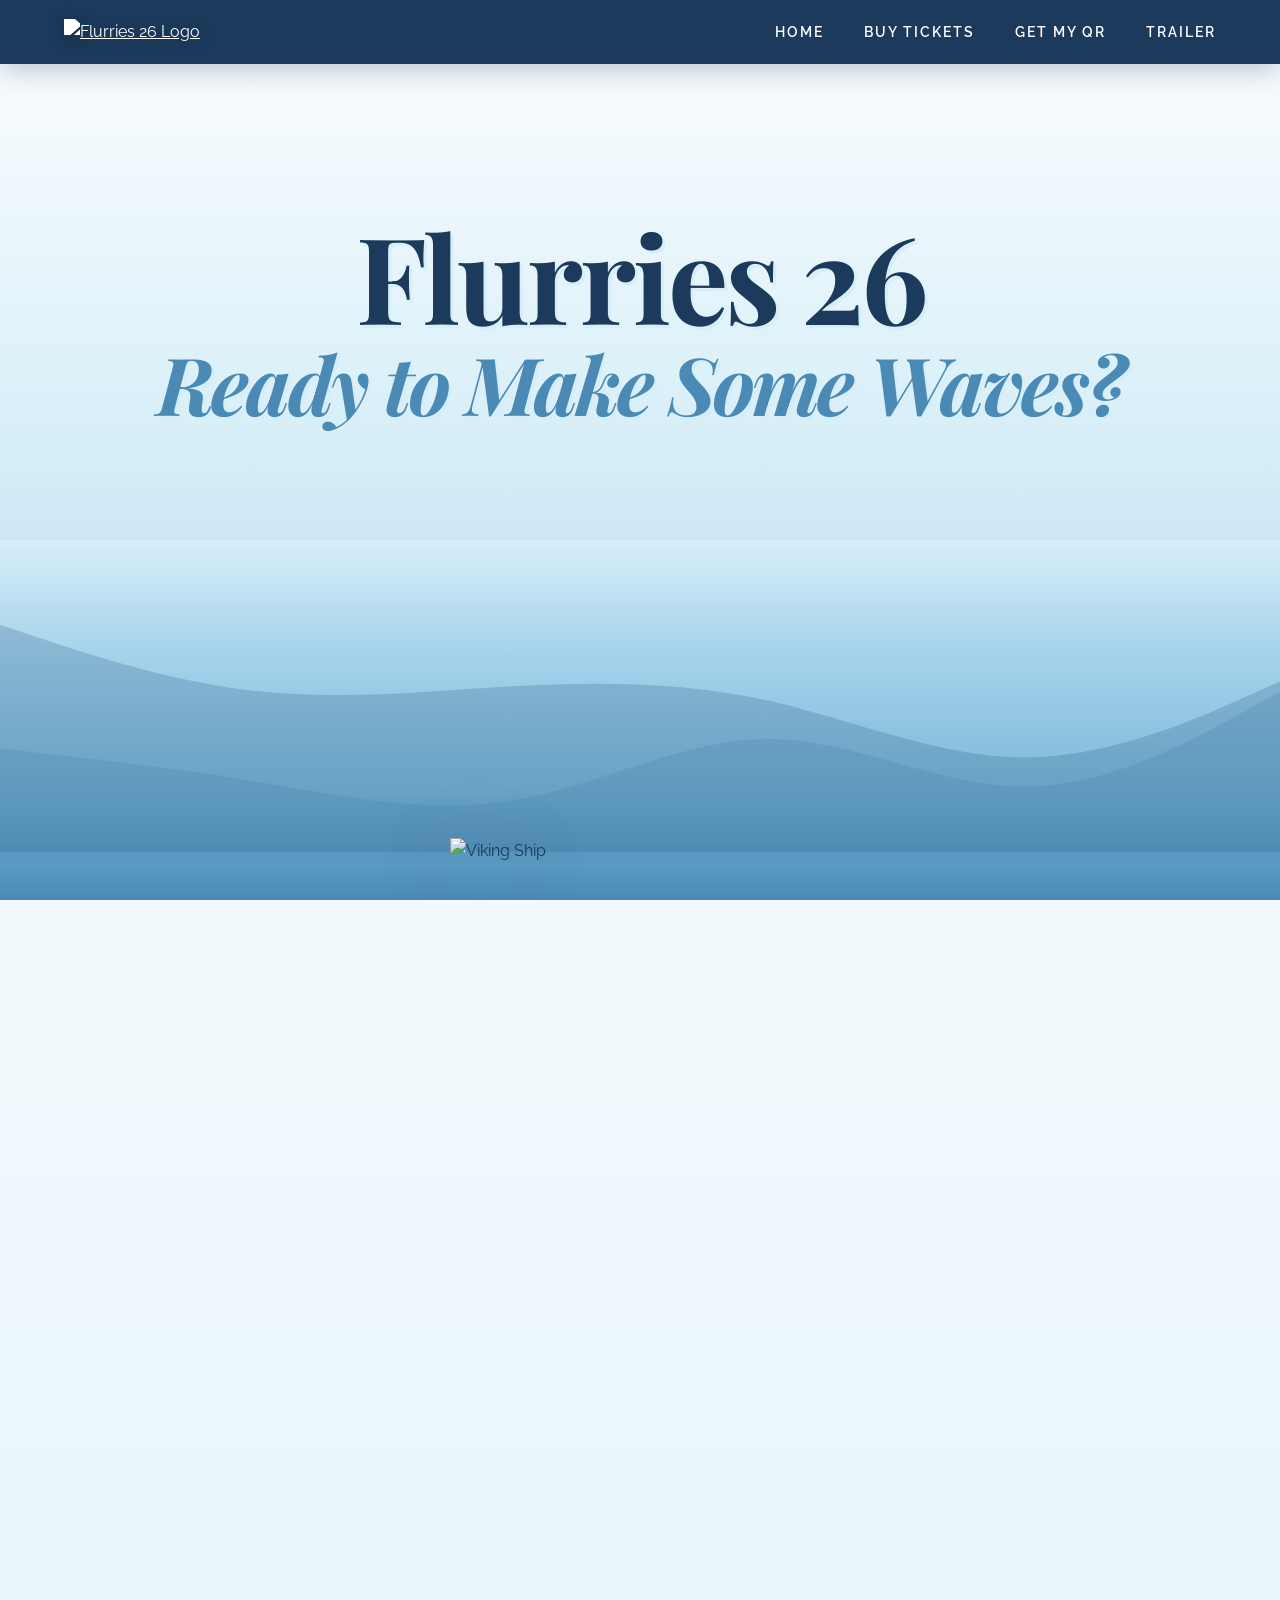
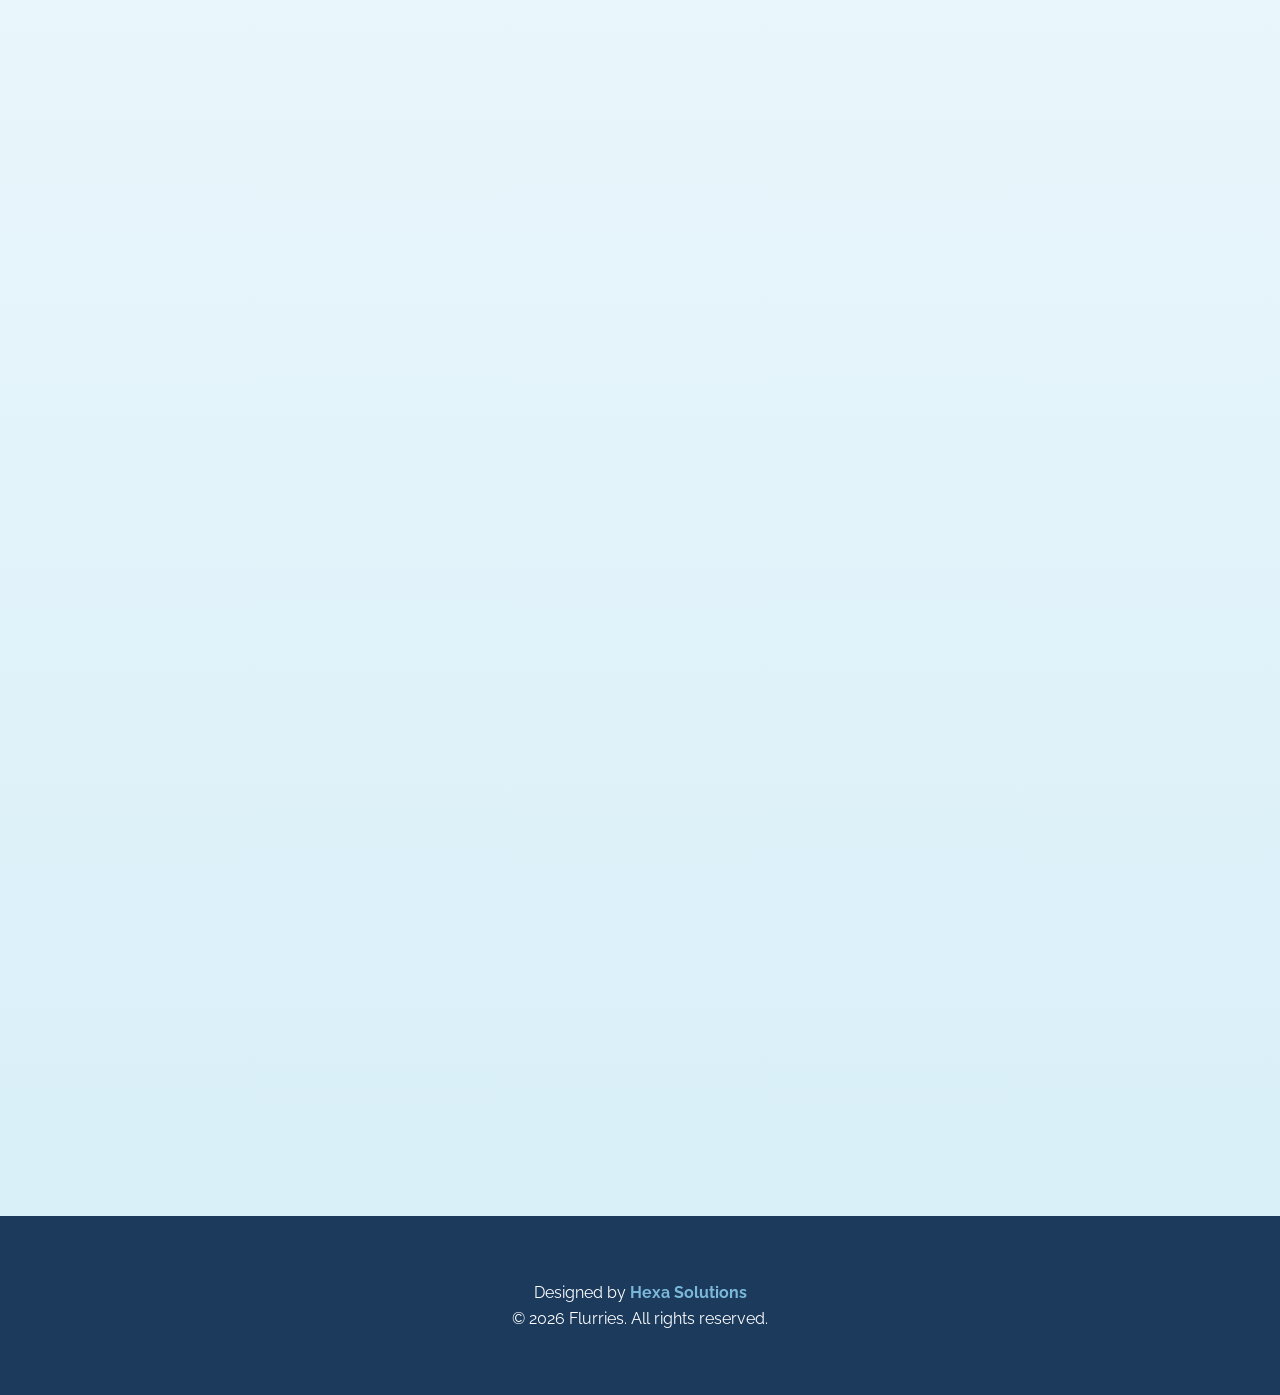
==== index.html @ 6d72c925 "Update index.html" ====
<!DOCTYPE html>
<html lang="en">
<head>
    <meta charset="UTF-8">
    <meta name="viewport" content="width=device-width, initial-scale=1.0">
    <title>Flurries 26 | Ready to Make Some Waves?</title>
    <link rel="stylesheet" href="style.css">
    <link rel="stylesheet" href="https://cdnjs.cloudflare.com/ajax/libs/font-awesome/6.4.0/css/all.min.css">
</head>
<body>
   
    <nav class="navbar">
        <a href="index.html">
            <img src="https://i.postimg.cc/K8XWjKht/AIRetouch-20260924-162352481.png" alt="Flurries 26 Logo" class="logo">
        </a>
        <ul class="nav-links">
            <li><a href="index.html">Home</a></li>
            <li><a href="buypass.html">Buy Tickets</a></li>
            <li><a href="getpass.html">Get My QR</a></li>
            <li><a href="trailer.html">Trailer</a></li>
        </ul>
        <div class="hamburger">
            <span></span>
            <span></span>
            <span></span>
        </div>
    </nav>

    <!-- Hero Section with Edge-to-Edge Sea -->
    <header class="hero">
        <div class="hero-content">
            <br>
            <h1>Flurries 26<br><span>Ready to Make Some Waves?</span></h1>
        </div>
        
        <!-- BOTTOM HALF: Edge-to-Edge Sea and Ship -->
        <div class="sea-container">
            <img src="https://i.postimg.cc/wT8Vv0qR/AIRetouch-20260925-124308137.png" alt="Viking Ship" class="viking-ship">
            
            <div class="ocean">
                <div class="wave"></div>
                <div class="wave"></div>
            </div>
        </div>
    </header>

    <!-- NEW: Call to Action Section (Below Sea Container) -->
    <section class="cta-section reveal">
        <div class="container">
            <div class="section-header">
                <span class="section-tag">Join The Voyage</span>
                <h2 class="section-title">Secure Your Spot</h2>
                <p class="section-subtitle">Claim your pass and experience the legend.</p>
                <div class="hero-buttons" style="justify-content: center; margin-top: 2.5rem;">
                    <a href="buypass.html" class="btn btn-primary"><i class="fas fa-ticket-alt"></i> Buy Tickets</a>
                    <a href="trailer.html" class="btn btn-secondary"><i class="fas fa-play"></i> Watch Trailer</a>
                </div>
            </div>
        </div>
    </section>

    <!-- The Experience Section -->
    <section class="experience reveal">
        <div class="container">
            <div class="section-header">
                <span class="section-tag">The Experience</span>
                <h2 class="section-title">Set Sail With Us</h2>
                <p class="section-subtitle">Embark on an unforgettable winter journey</p>
            </div>
            <div class="features-grid">
                <div class="feature-card">
                    <div class="feature-icon"><i class="fas fa-calendar-alt"></i></div>
                    <h3>The Date</h3>
                    <p>November 2026.</p>
                </div>
                <div class="feature-card">
                    <div class="feature-icon"><i class="fas fa-map-marker-alt"></i></div>
                    <h3>The Venue</h3>
                    <p>Hotel of Swissdale</p>
                </div>
                <div class="feature-card">
                    <div class="feature-icon"><i class="fas fa-crown"></i></div>
                    <h3>Exclusivity</h3>
                    <p>Premium hospitality and legendary memories await.</p>
                </div>
            </div>
        </div>
    </section>

    <!-- Official Partner Hotel Section -->
    <section class="accommodation-section reveal">
        <div class="container">
            <div class="section-header">
                <span class="section-tag">Stay With Us</span>
                <h2 class="section-title">Official Partner Hotel</h2>
                <p class="section-subtitle">Experience premium comfort and hospitality at our exclusive partner hotel.</p>
            </div>
            <div class="hotel-card">
                <a href="https://www.hotelswissdale.lk" target="_blank" rel="noopener noreferrer" class="hotel-link">
                    <img src="https://i.postimg.cc/vHVRVqwZ/img-09-r2wf9kq36f0q5zn4ixkmkuagbihqerjvo2g6tpei2o.jpg" alt="Hotel Swiss Dale" class="hotel-image">
                    <div class="hotel-overlay">
                        <h3>Hotel Swiss Dale</h3>
                        <p>Visit Website <i class="fas fa-external-link-alt"></i></p>
                    </div>
                </a>
            </div>
        </div>
    </section>

    <!-- Footer -->
    <footer>
        <p>Designed by <a href="https://hexasolutions.online" target="_blank">Hexa Solutions</a></p>
        <p>&copy; 2026 Flurries. All rights reserved.</p>
    </footer>

    <script src="script.js" type="module"></script>
</body>
</html>
---- style.css ----
@import url('https://fonts.googleapis.com/css2?family=Playfair+Display:ital,wght@0,400;0,600;0,700;0,900;1,400&family=Raleway:wght@300;400;500;600;700&display=swap');
* { margin: 0; padding: 0; box-sizing: border-box; }

:root {
    --navy-deep: #1B3A5C;
    --navy-strong: #2E5F8A;
    --ocean: #4A8AB5;
    --sky: #7BB8D9;
    --ice: #A8D4EC;
    --frost: #D6EEF8;
    --white: #FFFFFF;
    --cream: #FAFBFC;
}

html { scroll-behavior: smooth; }

body {
    font-family: 'Raleway', sans-serif;
    background: linear-gradient(180deg, var(--white) 0%, var(--frost) 100%);
    color: var(--navy-deep);
    overflow-x: hidden;
    line-height: 1.6;
}

/* Premium Navigation - Navy Background */
.navbar {
    background: var(--navy-deep);
    padding: 1.2rem 5%;
    position: fixed;
    width: 100%;
    top: 0;
    z-index: 1000;
    box-shadow: 0 5px 30px rgba(27, 58, 92, 0.3);
    display: flex;
    justify-content: space-between;
    align-items: center;
    transition: all 0.4s ease;
}

.navbar.scrolled { padding: 0.8rem 5%; box-shadow: 0 5px 40px rgba(27, 58, 92, 0.4); }

.logo {
    height: 55px; width: auto;
    filter: brightness(0) invert(1) drop-shadow(0 2px 8px rgba(0,0,0,0.3));
    transition: transform 0.3s ease;
}
.logo:hover { transform: scale(1.05) rotate(2deg); }

.nav-links { display: flex; gap: 2.5rem; list-style: none; align-items: center; }

.nav-links a {
    text-decoration: none; color: var(--white); font-weight: 600; font-size: 0.85rem;
    letter-spacing: 2px; text-transform: uppercase; position: relative; padding: 0.5rem 0;
    transition: all 0.3s ease;
}
.nav-links a::before {
    content: ''; position: absolute; bottom: 0; left: 0; width: 0; height: 2px;
    background: var(--sky); transition: width 0.4s cubic-bezier(0.16, 1, 0.3, 1);
}
.nav-links a:hover::before { width: 100%; }
.nav-links a:hover { color: var(--sky); transform: translateY(-2px); }

.hamburger { display: none; flex-direction: column; cursor: pointer; gap: 5px; z-index: 1001; }
.hamburger span {
    width: 30px; height: 2px; background: var(--white);
    transition: 0.4s cubic-bezier(0.16, 1, 0.3, 1); transform-origin: center;
}
.hamburger.active span:nth-child(1) { transform: translateY(7px) rotate(45deg); }
.hamburger.active span:nth-child(2) { opacity: 0; transform: scaleX(0); }
.hamburger.active span:nth-child(3) { transform: translateY(-7px) rotate(-45deg); }

/* =========================================
   HERO SECTION - EDGE-TO-EDGE, NO BOX
   ========================================= */
.hero {
    min-height: 100vh;
    display: flex;
    flex-direction: column;
    /* Background flows seamlessly from sky to ocean */
    background: linear-gradient(180deg, var(--white) 0%, var(--frost) 50%, var(--ice) 100%);
    overflow: hidden;
    /* NO padding here, allowing the sea to touch the absolute edges */
}

/* TOP HALF: Text and Buttons (Only this part has side padding) */
.hero-content {
    flex: 1; /* This magic property pushes the sea container to the very bottom */
    display: flex;
    flex-direction: column;
    justify-content: center;
    align-items: center;
    text-align: center;
    padding: 120px 5% 2rem; /* Padding ONLY on the text area */
    z-index: 10;
}

.hero-badge {
    display: inline-block; background: var(--navy-deep); color: var(--white);
    padding: 0.7rem 2.5rem; border-radius: 50px; font-size: 0.9rem; letter-spacing: 4px;
    text-transform: uppercase; font-weight: 700; margin-bottom: 2.5rem;
    animation: fadeInDown 1s ease both, pulse 2s ease-in-out infinite;
    box-shadow: 0 10px 30px rgba(27, 58, 92, 0.3); border: 2px solid var(--sky);
}
@keyframes pulse {
    0%, 100% { box-shadow: 0 10px 30px rgba(27, 58, 92, 0.3); }
    50% { box-shadow: 0 10px 50px rgba(123, 184, 217, 0.6); }
}

.hero h1 {
    font-family: 'Playfair Display', serif; font-size: 7.5rem; font-weight: 700;
    color: var(--navy-deep); letter-spacing: -3px; margin-bottom: 1rem; line-height: 1;
    animation: fadeInUp 1.2s cubic-bezier(0.16, 1, 0.3, 1) 0.2s both;
    text-shadow: 3px 3px 0px var(--frost);
}
.hero h1 span { font-style: italic; color: var(--ocean); display: block; font-size: 5rem; margin-top: 0.5rem; }

.hero-subtitle {
    font-size: 1.6rem; color: var(--navy-strong); font-weight: 300; letter-spacing: 6px;
    text-transform: uppercase; margin-bottom: 1rem;
    animation: fadeInUp 1.2s cubic-bezier(0.16, 1, 0.3, 1) 0.4s both;
}
.hero-tagline {
    font-size: 1.3rem; color: var(--ocean); font-weight: 500; font-style: italic;
    margin-bottom: 3rem; animation: fadeInUp 1.2s cubic-bezier(0.16, 1, 0.3, 1) 0.6s both;
}

.hero-buttons {
    display: flex; gap: 1.5rem; justify-content: center; flex-wrap: wrap;
    animation: fadeInUp 1.2s cubic-bezier(0.16, 1, 0.3, 1) 0.8s both;
}

/* Premium Buttons */
.btn {
    display: inline-flex; align-items: center; gap: 0.75rem; padding: 1.3rem 3.5rem;
    text-decoration: none; border-radius: 50px; font-weight: 700; font-size: 0.9rem;
    letter-spacing: 2px; text-transform: uppercase; transition: all 0.4s cubic-bezier(0.16, 1, 0.3, 1);
    cursor: pointer; border: none; position: relative; overflow: hidden;
}
.btn-primary {
    background: var(--navy-deep); color: var(--white); box-shadow: 0 10px 30px rgba(27, 58, 92, 0.4);
}
.btn-primary::before {
    content: ''; position: absolute; top: 0; left: -100%; width: 100%; height: 100%;
    background: linear-gradient(90deg, transparent, rgba(255,255,255,0.3), transparent); transition: left 0.6s;
}
.btn-primary:hover::before { left: 100%; }
.btn-primary:hover { transform: translateY(-5px) scale(1.05); box-shadow: 0 15px 40px rgba(27, 58, 92, 0.5); background: var(--navy-strong); }

.btn-secondary {
    background: transparent; color: var(--navy-deep); border: 3px solid var(--navy-deep);
    box-shadow: 0 5px 20px rgba(27, 58, 92, 0.2);
}
.btn-secondary:hover {
    background: var(--navy-deep); color: var(--white); transform: translateY(-5px) scale(1.05);
    box-shadow: 0 15px 40px rgba(27, 58, 92, 0.3);
}

/* BOTTOM HALF: Edge-to-Edge Sea and Ship */
.sea-container {
    width: 100%; /* Truly edge-to-edge */
    height: 40vh; /* Takes up the bottom portion of the screen */
    position: relative; /* Keeps it strictly BELOW the buttons in the layout flow */
    flex-shrink: 0; /* Prevents it from ever squishing */
    overflow: hidden;
    z-index: 5;
}

.ocean {
    position: absolute; bottom: 0; width: 100%; height: 100%;
    /* Seamless gradient continuation from the hero background */
    background: linear-gradient(to bottom, var(--frost) 0%, var(--ice) 30%, var(--sky) 70%, var(--ocean) 100%);
}

.wave {
    position: absolute; bottom: 0; left: 0; width: 200%; height: 100%;
    background: url("data:image/svg+xml,%3Csvg xmlns='http://www.w3.org/2000/svg' viewBox='0 0 1440 320'%3E%3Cpath fill='%234A8AB5' fill-opacity='0.4' d='M0,192L48,197.3C96,203,192,213,288,229.3C384,245,480,267,576,250.7C672,235,768,181,864,181.3C960,181,1056,235,1152,234.7C1248,235,1344,181,1392,154.7L1440,128L1440,320L1392,320C1344,320,1248,320,1152,320C1056,320,960,320,864,320C768,320,672,320,576,320C480,320,384,320,288,320C192,320,96,320,48,320L0,320Z'%3E%3C/path%3E%3C/svg%3E");
    background-size: 50% 100%; animation: waveScroll 15s linear infinite; opacity: 0.6;
}
.wave:nth-child(2) {
    bottom: 10px; opacity: 0.5; animation: waveScroll 20s linear infinite reverse;
    background: url("data:image/svg+xml,%3Csvg xmlns='http://www.w3.org/2000/svg' viewBox='0 0 1440 320'%3E%3Cpath fill='%232E5F8A' fill-opacity='0.5' d='M0,64L48,80C96,96,192,128,288,138.7C384,149,480,139,576,133.3C672,128,768,128,864,149.3C960,171,1056,213,1152,213.3C1248,213,1344,171,1392,149.3L1440,128L1440,320L1392,320C1344,320,1248,320,1152,320C1056,320,960,320,864,320C768,320,672,320,576,320C480,320,384,320,288,320C192,320,96,320,48,320L0,320Z'%3E%3C/path%3E%3C/svg%3E");
    background-size: 50% 100%;
}
@keyframes waveScroll { 0% { transform: translateX(0); } 100% { transform: translateX(-50%); } }

.viking-ship {
    position: absolute;
    bottom: 10%; 
    left: 50%;
    transform: translateX(-50%);
    width: 380px;
    height: auto;
    z-index: 10;
    filter: drop-shadow(0 20px 50px rgba(27, 58, 92, 0.4));
    animation: shipFloat 5s ease-in-out infinite, shipSway 6s ease-in-out infinite;
}
@keyframes shipFloat { 0%, 100% { transform: translateX(-50%) translateY(0); } 50% { transform: translateX(-50%) translateY(-25px); } }
@keyframes shipSway { 0%, 100% { transform: translateX(-50%) rotate(-3deg); } 50% { transform: translateX(-50%) rotate(3deg); } }

/* Snowflake Particles */
.snowflake {
    position: fixed; top: -10px; color: var(--ice); pointer-events: none; z-index: 1;
    animation: snowFall linear infinite; opacity: 0.6;
}
@keyframes snowFall {
    0% { transform: translateY(-10px) translateX(0) rotate(0deg); opacity: 0; }
    10% { opacity: 0.8; } 90% { opacity: 0.8; }
    100% { transform: translateY(100vh) translateX(-50px) rotate(360deg); opacity: 0; }
}

/* Sections */
section { padding: 100px 5%; position: relative; }
.container { max-width: 1200px; margin: 0 auto; }

.section-header { text-align: center; margin-bottom: 5rem; }
.section-tag {
    display: inline-block; color: var(--ocean); font-size: 0.95rem; letter-spacing: 4px;
    text-transform: uppercase; font-weight: 700; margin-bottom: 1rem; padding: 0.5rem 1.5rem;
    border: 2px solid var(--ice); border-radius: 50px;
}
.section-title {
    font-family: 'Playfair Display', serif; font-size: 4.5rem; font-weight: 700;
    color: var(--navy-deep); margin-bottom: 1.5rem; line-height: 1.2;
}
.section-subtitle { font-size: 1.2rem; color: var(--navy-strong); max-width: 600px; margin: 0 auto; font-weight: 400; }

/* Feature Cards */
.features-grid { display: grid; grid-template-columns: repeat(auto-fit, minmax(300px, 1fr)); gap: 3rem; }
.feature-card {
    background: var(--white); padding: 3rem 2.5rem; border-radius: 20px; text-align: center;
    border: 2px solid var(--frost); box-shadow: 0 10px 40px rgba(27, 58, 92, 0.1);
    transition: all 0.4s cubic-bezier(0.16, 1, 0.3, 1); position: relative; overflow: hidden;
}
.feature-card::before {
    content: ''; position: absolute; top: 0; left: 0; width: 100%; height: 5px;
    background: linear-gradient(90deg, var(--navy-deep), var(--ocean), var(--sky));
    transform: scaleX(0); transition: transform 0.4s ease;
}
.feature-card:hover::before { transform: scaleX(1); }
.feature-card:hover { transform: translateY(-15px); box-shadow: 0 20px 60px rgba(27, 58, 92, 0.2); border-color: var(--sky); }

.feature-icon {
    width: 90px; height: 90px; background: linear-gradient(135deg, var(--navy-deep), var(--ocean));
    border-radius: 50%; display: flex; align-items: center; justify-content: center;
    margin: 0 auto 2rem; font-size: 2.2rem; color: var(--white); transition: all 0.4s ease;
    box-shadow: 0 10px 30px rgba(74, 138, 181, 0.3);
}
.feature-card:hover .feature-icon { transform: rotateY(360deg) scale(1.1); }
.feature-card h3 { font-family: 'Playfair Display', serif; font-size: 1.8rem; color: var(--navy-deep); margin-bottom: 1rem; font-weight: 700; }
.feature-card p { color: var(--navy-strong); line-height: 1.8; font-size: 0.95rem; }

/* Pricing Card */
.pricing-card {
    max-width: 550px; margin: 0 auto; background: var(--white); border-radius: 30px;
    padding: 4rem 3rem; text-align: center; border: 3px solid var(--frost);
    box-shadow: 0 20px 60px rgba(27, 58, 92, 0.15); position: relative; overflow: hidden;
}
.pricing-badge {
    display: inline-block; background: var(--navy-deep); color: var(--white);
    padding: 0.6rem 2.5rem; border-radius: 50px; font-size: 0.9rem; letter-spacing: 3px;
    text-transform: uppercase; font-weight: 700; margin-bottom: 2rem; position: relative; z-index: 1;
}
.pricing-amount {
    font-family: 'Playfair Display', serif; font-size: 5.5rem; font-weight: 700;
    color: var(--navy-deep); margin: 1.5rem 0; position: relative; z-index: 1;
    text-shadow: 3px 3px 0px var(--frost);
}
.pricing-amount span { font-size: 2rem; vertical-align: super; font-weight: 400; }
.pricing-features { list-style: none; margin: 3rem 0; position: relative; z-index: 1; }
.pricing-features li {
    padding: 1.2rem 0; border-bottom: 1px solid var(--frost); color: var(--navy-strong);
    display: flex; align-items: center; justify-content: center; gap: 0.75rem; font-weight: 500;
}
.pricing-features li:last-child { border-bottom: none; }

/* Form Elements */
.form-group { margin-bottom: 2rem; }
.form-group label {
    display: block; margin-bottom: 0.75rem; color: var(--navy-deep); font-weight: 700;
    font-size: 0.85rem; letter-spacing: 1.5px; text-transform: uppercase;
}
.form-group input, .form-group select {
    width: 100%; padding: 1.3rem 1.5rem; border: 2px solid var(--frost); border-radius: 12px;
    font-size: 1rem; font-family: 'Raleway', sans-serif; transition: all 0.3s ease;
    background: var(--white); color: var(--navy-deep);
}
.form-group input:focus, .form-group select:focus {
    outline: none; border-color: var(--ocean); box-shadow: 0 0 0 5px rgba(74, 138, 181, 0.15); transform: translateY(-2px);
}

/* VIP Pass Template */
.pass-container {
    max-width: 750px; margin: 3rem auto; background: var(--white); border-radius: 24px;
    overflow: hidden; box-shadow: 0 30px 80px rgba(27, 58, 92, 0.2); border: 3px solid var(--frost);
    position: relative;
}
.pass-container::before {
    content: ''; position: absolute; top: 0; left: 0; right: 0; height: 8px;
    background: linear-gradient(90deg, var(--navy-deep), var(--ocean), var(--sky), var(--ocean), var(--navy-deep));
    background-size: 200% 100%; animation: shimmer 3s linear infinite;
}
@keyframes shimmer { 0% { background-position: -200% 0; } 100% { background-position: 200% 0; } }

.pass-header {
    background: linear-gradient(135deg, var(--navy-deep), var(--navy-strong));
    padding: 3.5rem 2rem; text-align: center; color: var(--white); position: relative; overflow: hidden;
}
.pass-header img { height: 75px; margin-bottom: 1.5rem; filter: brightness(0) invert(1); position: relative; z-index: 1; }
.pass-header h2 {
    font-family: 'Playfair Display', serif; font-size: 3.5rem; font-weight: 700;
    letter-spacing: 5px; margin-bottom: 0.5rem; position: relative; z-index: 1;
}
.pass-header p {
    font-size: 1rem; letter-spacing: 4px; text-transform: uppercase; opacity: 0.95;
    position: relative; z-index: 1; font-weight: 600;
}
.pass-body { display: grid; grid-template-columns: 1.5fr 1fr; gap: 3rem; padding: 3.5rem; align-items: center; }
.pass-details h3 { font-family: 'Playfair Display', serif; font-size: 1.6rem; color: var(--navy-deep); margin-bottom: 2.5rem; font-weight: 700; }
.pass-details p { margin: 1.8rem 0; color: var(--navy-strong); font-size: 1.1rem; display: flex; align-items: center; gap: 1rem; }
.pass-details p strong { color: var(--navy-deep); min-width: 110px; font-weight: 700; font-size: 0.85rem; letter-spacing: 1.5px; text-transform: uppercase; }

.qr-section {
    text-align: center; padding: 2.5rem; background: linear-gradient(135deg, var(--cream), var(--frost));
    border-radius: 16px; border: 3px dashed var(--ice);
}
.qr-frame { width: 170px; height: 170px; margin: 0 auto 1.5rem; background: var(--white); padding: 1rem; border-radius: 12px; box-shadow: 0 10px 30px rgba(27, 58, 92, 0.15); }
.qr-section p { font-size: 0.85rem; color: var(--ocean); letter-spacing: 2.5px; text-transform: uppercase; font-weight: 700; }

/* Admin Table */
.admin-table { width: 100%; border-collapse: separate; border-spacing: 0; margin-top: 2rem; background: var(--white); border-radius: 16px; overflow: hidden; box-shadow: 0 10px 40px rgba(27, 58, 92, 0.1); }
.admin-table th, .admin-table td { padding: 1.5rem; text-align: left; border-bottom: 1px solid var(--frost); }
.admin-table th { background: var(--navy-deep); color: var(--white); font-weight: 700; font-size: 0.85rem; letter-spacing: 1.5px; text-transform: uppercase; }
.admin-table tr:hover td { background: var(--cream); }
.status-badge { display: inline-block; padding: 0.5rem 1.2rem; background: rgba(74, 138, 181, 0.2); color: var(--ocean); border-radius: 20px; font-size: 0.8rem; font-weight: 700; letter-spacing: 1.5px; text-transform: uppercase; border: 2px solid var(--ice); }

/* Footer */
footer { background: var(--navy-deep); color: var(--white); text-align: center; padding: 4rem 2rem; position: relative; }
footer a { color: var(--sky); text-decoration: none; font-weight: 700; transition: all 0.3s ease; }
footer a:hover { color: var(--white); text-shadow: 0 0 15px rgba(123, 184, 217, 0.8); }

/* Animations */
@keyframes fadeInUp { from { opacity: 0; transform: translateY(40px); } to { opacity: 1; transform: translateY(0); } }
@keyframes fadeInDown { from { opacity: 0; transform: translateY(-40px); } to { opacity: 1; transform: translateY(0); } }
.reveal { opacity: 0; transform: translateY(50px); transition: all 1s cubic-bezier(0.16, 1, 0.3, 1); }
.reveal.active { opacity: 1; transform: translateY(0); }

/* Video Container */
.video-container {
    max-width: 900px; margin: 0 auto; border-radius: 20px; overflow: hidden;
    box-shadow: 0 30px 80px rgba(27, 58, 92, 0.25); border: 3px solid var(--frost);
    background: #000;
}
.video-container video { width: 100%; display: block; }

/* Mobile Responsive */
@media (max-width: 768px) {
    .hamburger { display: flex; }
    .nav-links {
        position: fixed; left: -100%; top: 0; flex-direction: column; background: var(--navy-deep);
        width: 100%; height: 100vh; text-align: center; transition: 0.5s cubic-bezier(0.16, 1, 0.3, 1);
        padding-top: 100px; gap: 2rem;
    }
    .nav-links.active { left: 0; }
    .hero h1 { font-size: 4.5rem; } .hero h1 span { font-size: 3rem; }
    .hero-subtitle { font-size: 1.1rem; letter-spacing: 3px; }
    .viking-ship { width: 280px; bottom: 10%; }
    .pass-body { grid-template-columns: 1fr; gap: 2rem; }
    .section-title { font-size: 3rem; } .pricing-amount { font-size: 4rem; }
}

.hidden { display: none !important; }
.alert { padding: 1.3rem 2rem; border-radius: 12px; margin-bottom: 2rem; font-weight: 600; animation: fadeInUp 0.4s ease; display: flex; align-items: center; gap: 1rem; border: 2px solid; }
.alert-success { background: rgba(74, 138, 181, 0.15); color: var(--ocean); border-color: var(--ice); }
.alert-error { background: rgba(220, 38, 38, 0.15); color: #dc2626; border-color: #fecaca; }

/* =========================================
   VIP PASS - EXACT MATCH TO IMAGE
   ========================================= */
.pass-container {
    max-width: 750px;
    margin: 2rem auto;
    background: var(--white);
    border-radius: 20px;
    overflow: hidden;
    box-shadow: 0 20px 60px rgba(27, 58, 92, 0.2);
    border: 2px solid var(--frost);
}

.pass-header {
    background: linear-gradient(135deg, #1e3a5f 0%, #2d5a87 100%);
    padding: 3rem 2rem;
    text-align: center;
    position: relative;
}

.pass-header img {
    height: 60px;
    margin-bottom: 1.5rem;
    filter: brightness(0) invert(1);
}

.pass-header h2 {
    font-family: 'Playfair Display', serif;
    font-size: 3.5rem;
    font-weight: 700;
    color: var(--white);
    letter-spacing: 6px;
    margin-bottom: 0.8rem;
}

.pass-header p {
    font-size: 0.95rem;
    color: var(--ice);
    letter-spacing: 4px;
    text-transform: uppercase;
    font-weight: 500;
}

.pass-body {
    display: grid;
    grid-template-columns: 1.2fr 1fr;
    gap: 2rem;
    padding: 3rem;
    align-items: start;
}

.pass-details h3 {
    font-family: 'Playfair Display', serif;
    font-size: 1.8rem;
    color: var(--navy-deep);
    margin-bottom: 2rem;
    font-weight: 700;
}

.pass-details .field {
    display: grid;
    grid-template-columns: 120px 1fr;
    gap: 1rem;
    margin-bottom: 1.5rem;
    align-items: center;
}

.pass-details .field strong {
    color: var(--navy-deep);
    font-weight: 700;
    font-size: 0.9rem;
    letter-spacing: 2px;
    text-transform: uppercase;
}

.pass-details .field span {
    color: var(--navy-strong);
    font-size: 1.1rem;
    font-weight: 500;
}

.pass-id-box {
    display: inline-block;
    background: var(--frost);
    border: 2px solid var(--ice);
    border-radius: 8px;
    padding: 0.6rem 1.2rem;
    font-family: 'Courier New', monospace;
    font-size: 1.2rem;
    font-weight: 700;
    color: var(--navy-deep);
    letter-spacing: 2px;
}

.qr-section {
    background: var(--frost);
    border: 3px dashed var(--ice);
    border-radius: 16px;
    padding: 2rem;
    text-align: center;
    display: flex;
    flex-direction: column;
    align-items: center;
    justify-content: center;
}

.qr-frame {
    background: var(--white);
    padding: 1rem;
    border-radius: 12px;
    box-shadow: 0 4px 15px rgba(27, 58, 92, 0.1);
    margin-bottom: 1rem;
}

.qr-section p {
    font-size: 0.85rem;
    color: var(--ocean);
    letter-spacing: 3px;
    text-transform: uppercase;
    font-weight: 700;
}

/* Mobile - Keep same layout, just scale down */
@media (max-width: 768px) {
    .pass-container {
        max-width: 100%;
        margin: 1.5rem;
        border-radius: 16px;
    }
    
    .pass-header {
        padding: 2rem 1.5rem;
    }
    
    .pass-header img {
        height: 45px;
        margin-bottom: 1rem;
    }
    
    .pass-header h2 {
        font-size: 2.2rem;
        letter-spacing: 4px;
    }
    
    .pass-header p {
        font-size: 0.7rem;
        letter-spacing: 2px;
    }
    
    .pass-body {
        grid-template-columns: 1fr;
        gap: 2rem;
        padding: 2rem 1.5rem;
    }
    
    .pass-details h3 {
        font-size: 1.4rem;
        margin-bottom: 1.5rem;
    }
    
    .pass-details .field {
        grid-template-columns: 100px 1fr;
        gap: 0.8rem;
        margin-bottom: 1.2rem;
    }
    
    .pass-details .field strong {
        font-size: 0.8rem;
    }
    
    .pass-details .field span {
        font-size: 1rem;
    }
    
    .pass-id-box {
        font-size: 1rem;
        padding: 0.5rem 1rem;
    }
    
    .qr-section {
        padding: 1.5rem;
        order: -1; /* QR on top for mobile */
    }
    
    .qr-frame {
        padding: 0.8rem;
    }
}

/* =========================================
   ACCOMMODATION / HOTEL SECTION
   ========================================= */
.accommodation-section {
    background: var(--cream);
    padding: 100px 5%;
}

.hotel-card {
    max-width: 900px;
    margin: 0 auto;
    border-radius: 24px;
    overflow: hidden;
    box-shadow: 0 20px 60px rgba(27, 58, 92, 0.15);
    border: 3px solid var(--frost);
    transition: all 0.4s cubic-bezier(0.16, 1, 0.3, 1);
}

.hotel-card:hover {
    transform: translateY(-10px);
    box-shadow: 0 30px 80px rgba(27, 58, 92, 0.25);
    border-color: var(--sky);
}

.hotel-link {
    display: block;
    position: relative;
    text-decoration: none;
    color: inherit;
}

.hotel-image {
    width: 100%;
    height: auto;
    display: block;
    transition: transform 0.6s ease;
}

.hotel-card:hover .hotel-image {
    transform: scale(1.03);
}

.hotel-overlay {
    position: absolute;
    bottom: 0;
    left: 0;
    right: 0;
    background: linear-gradient(to top, rgba(27, 58, 92, 0.95) 0%, rgba(27, 58, 92, 0.7) 60%, transparent 100%);
    padding: 4rem 2rem 2.5rem;
    color: var(--white);
    text-align: center;
    opacity: 0;
    transform: translateY(20px);
    transition: all 0.4s ease;
}

.hotel-card:hover .hotel-overlay {
    opacity: 1;
    transform: translateY(0);
}

.hotel-overlay h3 {
    font-family: 'Playfair Display', serif;
    font-size: 2.2rem;
    margin-bottom: 0.5rem;
    color: var(--white);
}

.hotel-overlay p {
    font-size: 1rem;
    letter-spacing: 2px;
    text-transform: uppercase;
    font-weight: 600;
    color: var(--sky);
    display: flex;
    align-items: center;
    justify-content: center;
    gap: 0.5rem;
}

/* Mobile adjustments for hotel section */
@media (max-width: 768px) {
    .hotel-overlay {
        opacity: 1; /* Always visible on mobile for better UX */
        transform: translateY(0);
        padding: 2rem 1.5rem 1.5rem;
    }
    .hotel-overlay h3 {
        font-size: 1.5rem;
    }
    .hotel-overlay p {
        font-size: 0.85rem;
    }
}
/* =========================================
   CTA SECTION (Below Sea)
   ========================================= */
.cta-section {
    background: linear-gradient(180deg, var(--frost) 0%, var(--white) 100%);
    padding-top: 80px;
    padding-bottom: 80px;
    text-align: center;
}
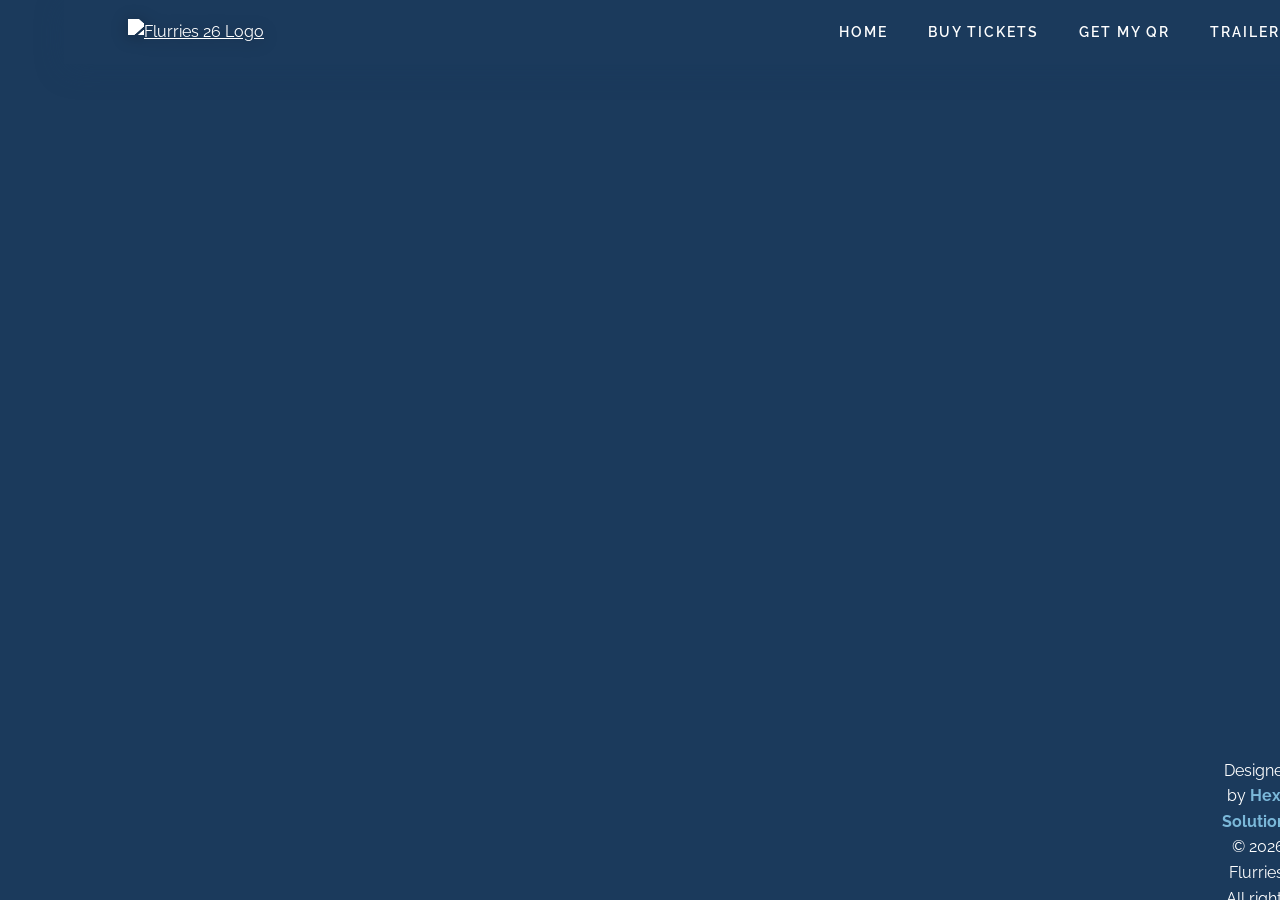
==== commit 7e27c5f0: "Update index.html" ====
--- a/index.html
+++ b/index.html
@@ -8,7 +8,21 @@
     <link rel="stylesheet" href="https://cdnjs.cloudflare.com/ajax/libs/font-awesome/6.4.0/css/all.min.css">
 </head>
 <body>
-   
+   <body class="loading">
+    <!-- 5-Second Viking Preloader -->
+    <div id="preloader">
+        <div class="preloader-content">
+            <img src="https://i.postimg.cc/wT8Vv0qR/AIRetouch-20260925-124308137.png" alt="Viking Ship Loading" class="preloader-ship">
+            <p class="preloader-text">Setting Sail...</p>
+            <div class="loading-bar">
+                <div class="loading-progress"></div>
+            </div>
+        </div>
+    </div>
+
+    <!-- Navigation -->
+    <nav class="navbar">
+    <!-- ... rest of your existing HTML ... -->
     <nav class="navbar">
         <a href="index.html">
             <img src="https://i.postimg.cc/K8XWjKht/AIRetouch-20260924-162352481.png" alt="Flurries 26 Logo" class="logo">
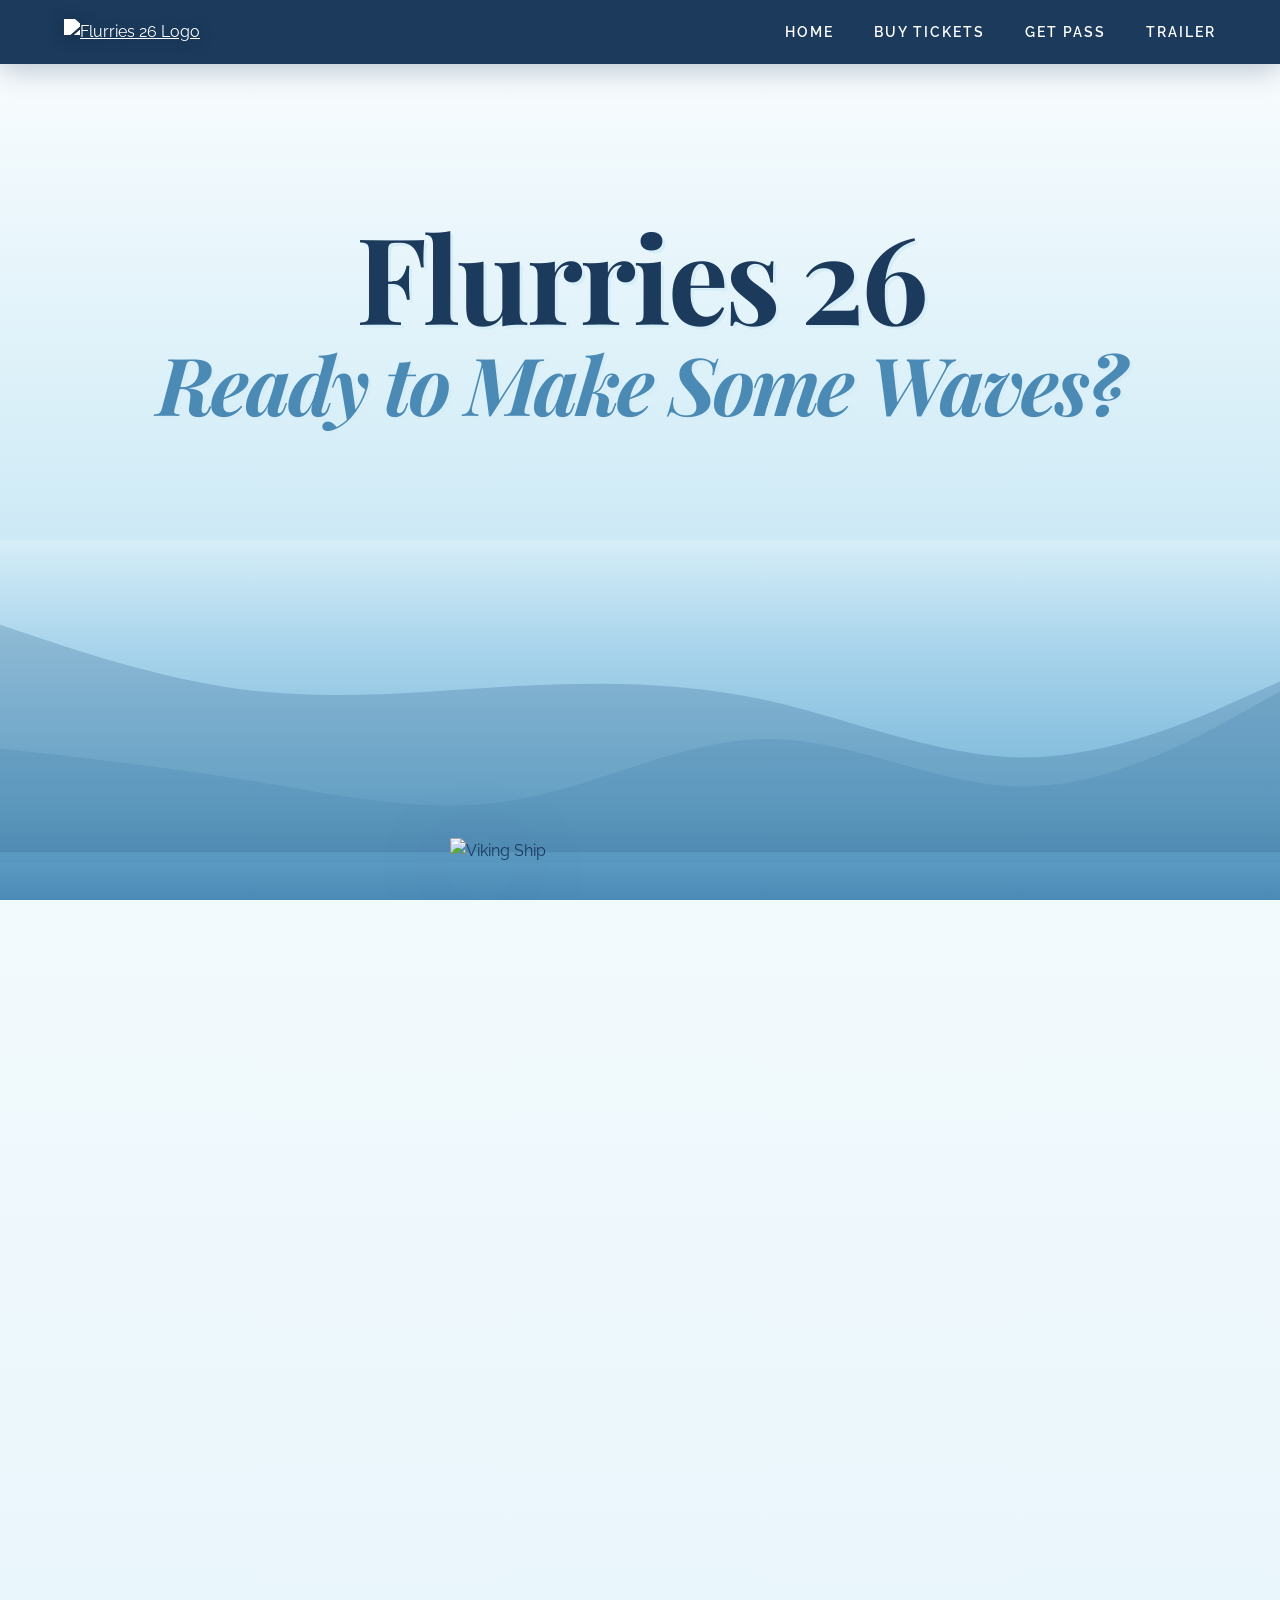
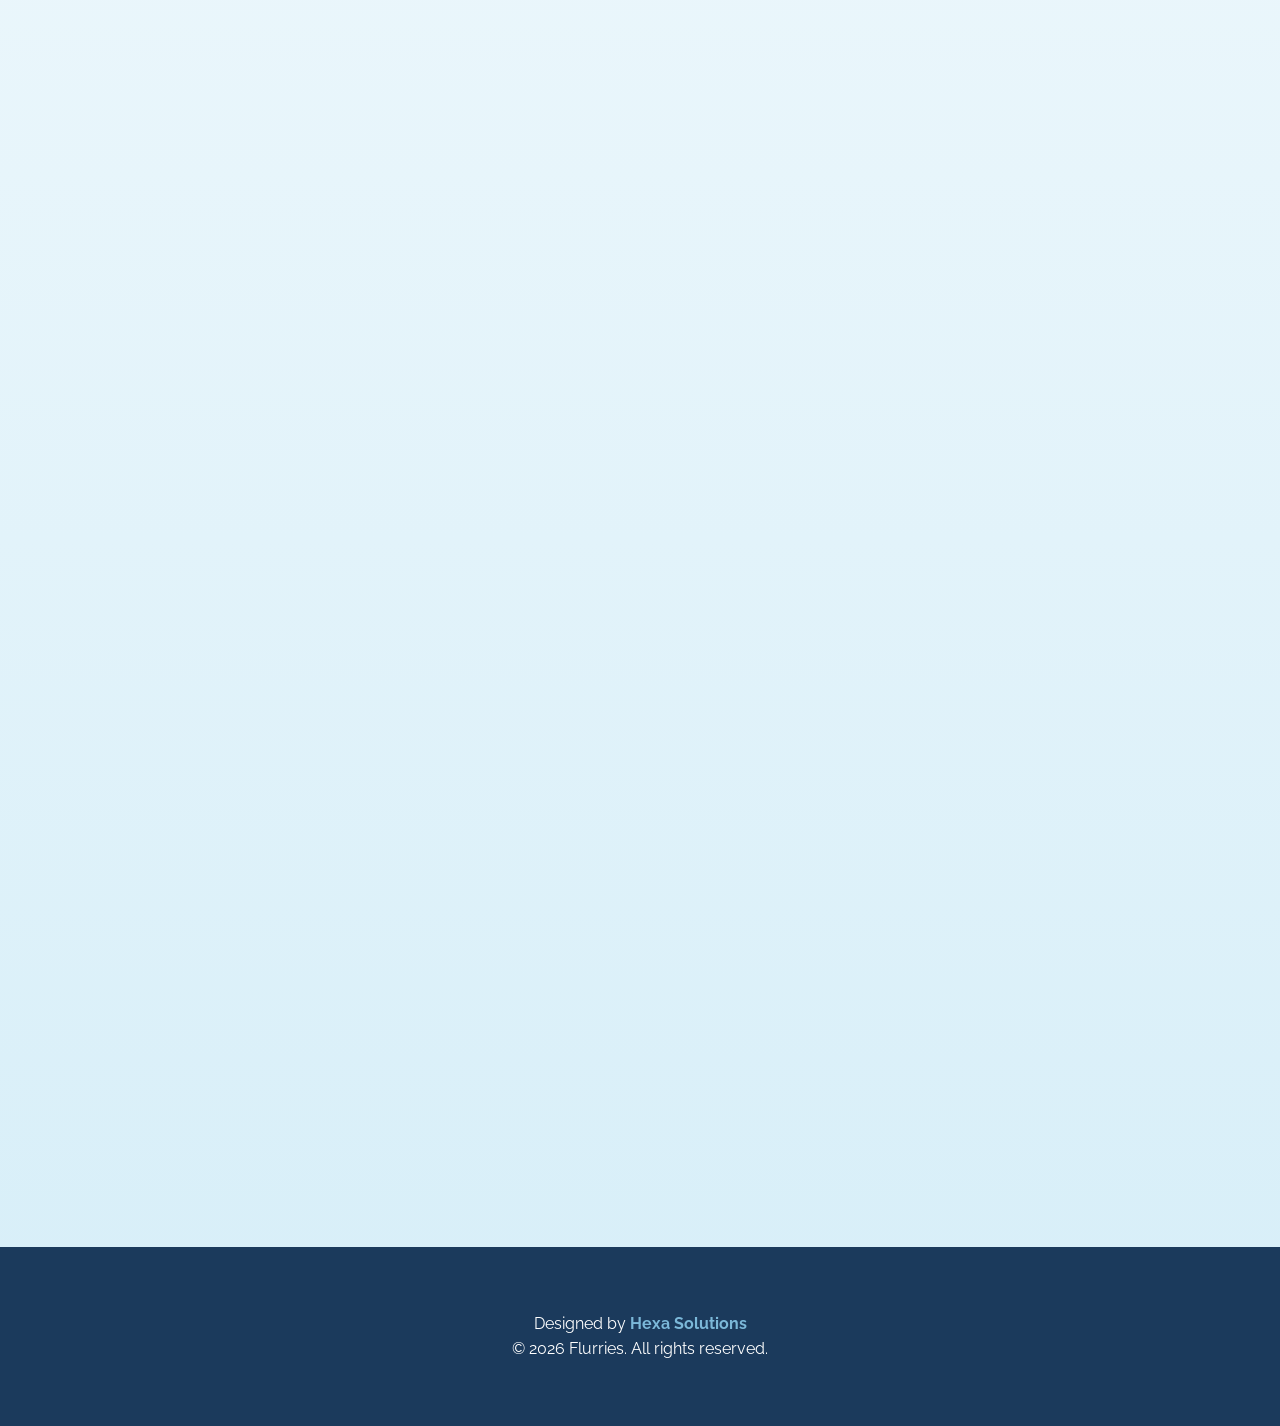
==== commit f8cfa426: "Update index.html" ====
--- a/index.html
+++ b/index.html
@@ -8,21 +8,7 @@
     <link rel="stylesheet" href="https://cdnjs.cloudflare.com/ajax/libs/font-awesome/6.4.0/css/all.min.css">
 </head>
 <body>
-   <body class="loading">
-    <!-- 5-Second Viking Preloader -->
-    <div id="preloader">
-        <div class="preloader-content">
-            <img src="https://i.postimg.cc/wT8Vv0qR/AIRetouch-20260925-124308137.png" alt="Viking Ship Loading" class="preloader-ship">
-            <p class="preloader-text">Setting Sail...</p>
-            <div class="loading-bar">
-                <div class="loading-progress"></div>
-            </div>
-        </div>
-    </div>
-
     <!-- Navigation -->
-    <nav class="navbar">
-    <!-- ... rest of your existing HTML ... -->
     <nav class="navbar">
         <a href="index.html">
             <img src="https://i.postimg.cc/K8XWjKht/AIRetouch-20260924-162352481.png" alt="Flurries 26 Logo" class="logo">
@@ -30,7 +16,7 @@
         <ul class="nav-links">
             <li><a href="index.html">Home</a></li>
             <li><a href="buypass.html">Buy Tickets</a></li>
-            <li><a href="getpass.html">Get My QR</a></li>
+            <li><a href="getpass.html">Get Pass</a></li>
             <li><a href="trailer.html">Trailer</a></li>
         </ul>
         <div class="hamburger">
@@ -64,7 +50,7 @@
             <div class="section-header">
                 <span class="section-tag">Join The Voyage</span>
                 <h2 class="section-title">Secure Your Spot</h2>
-                <p class="section-subtitle">Claim your pass and experience the legend.</p>
+                <p class="section-subtitle">Limited to 100 distinguished guests. Claim your pass and experience the legend.</p>
                 <div class="hero-buttons" style="justify-content: center; margin-top: 2.5rem;">
                     <a href="buypass.html" class="btn btn-primary"><i class="fas fa-ticket-alt"></i> Buy Tickets</a>
                     <a href="trailer.html" class="btn btn-secondary"><i class="fas fa-play"></i> Watch Trailer</a>
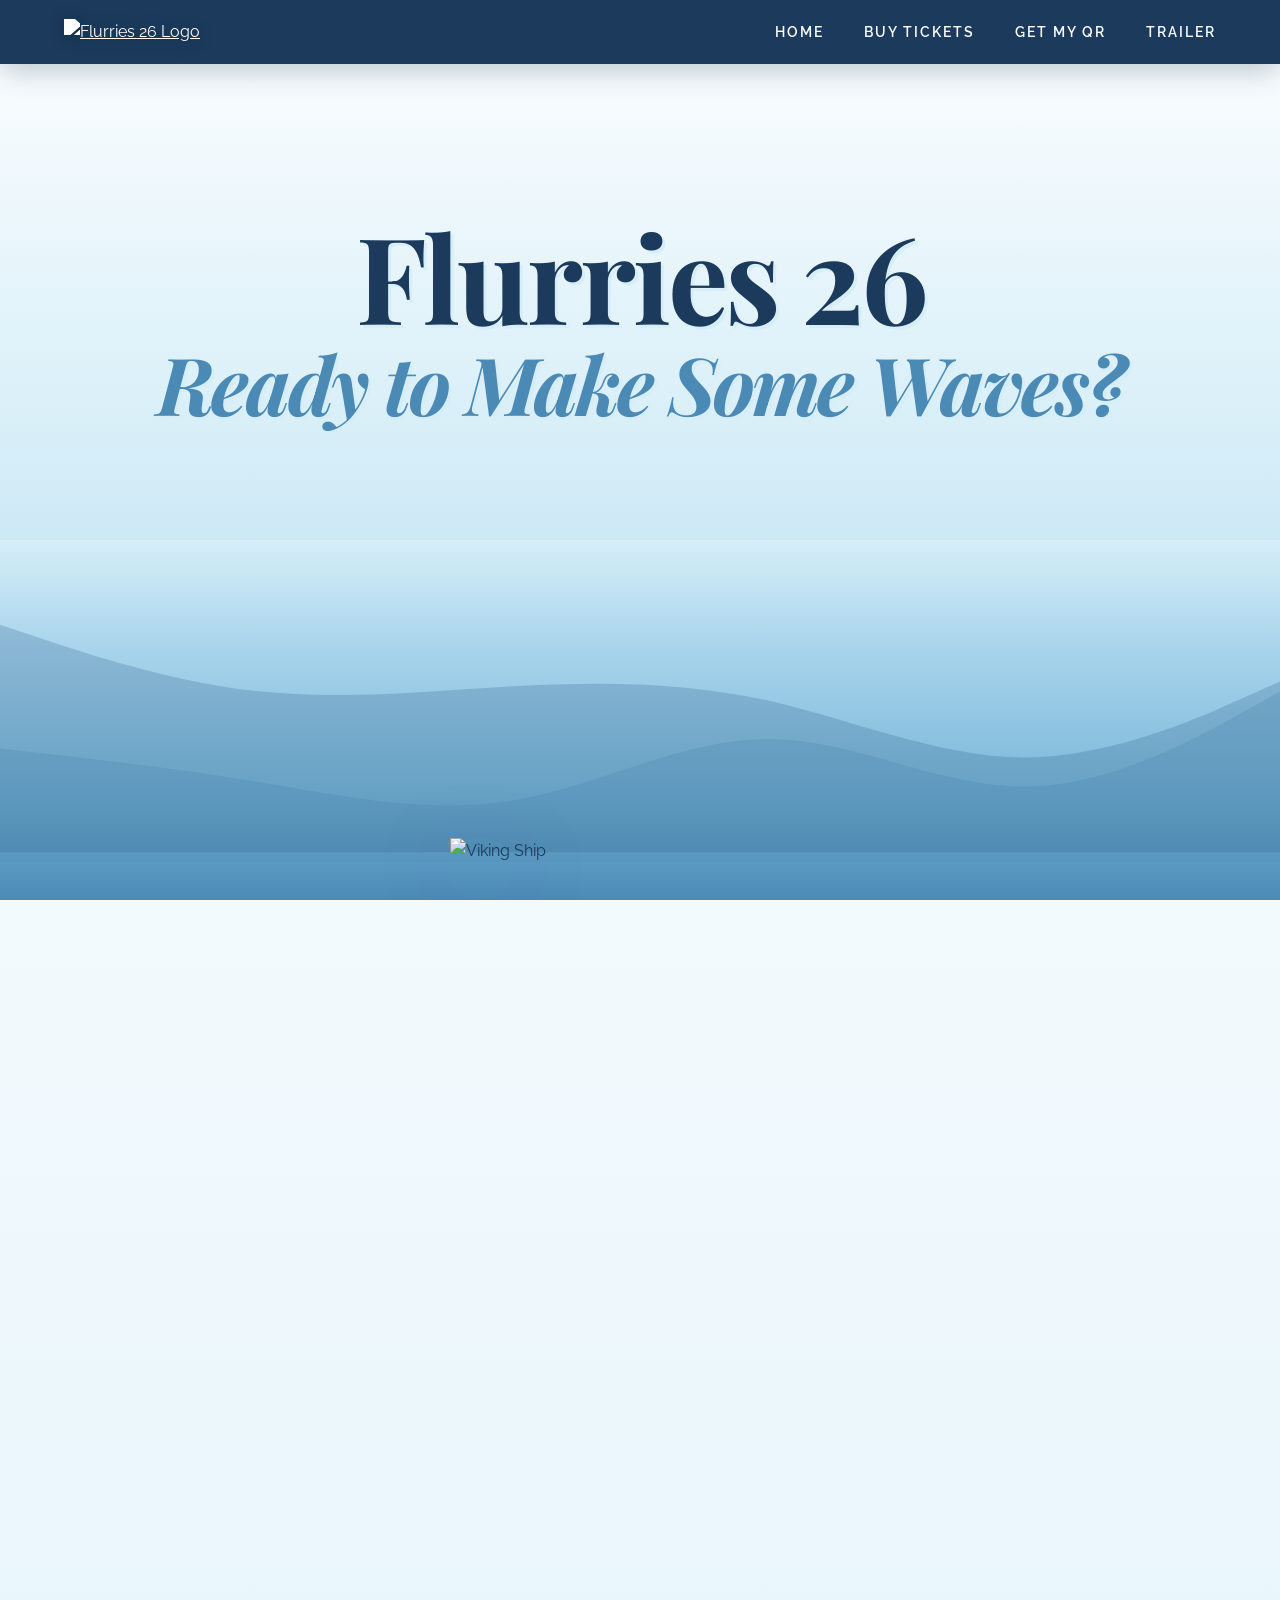
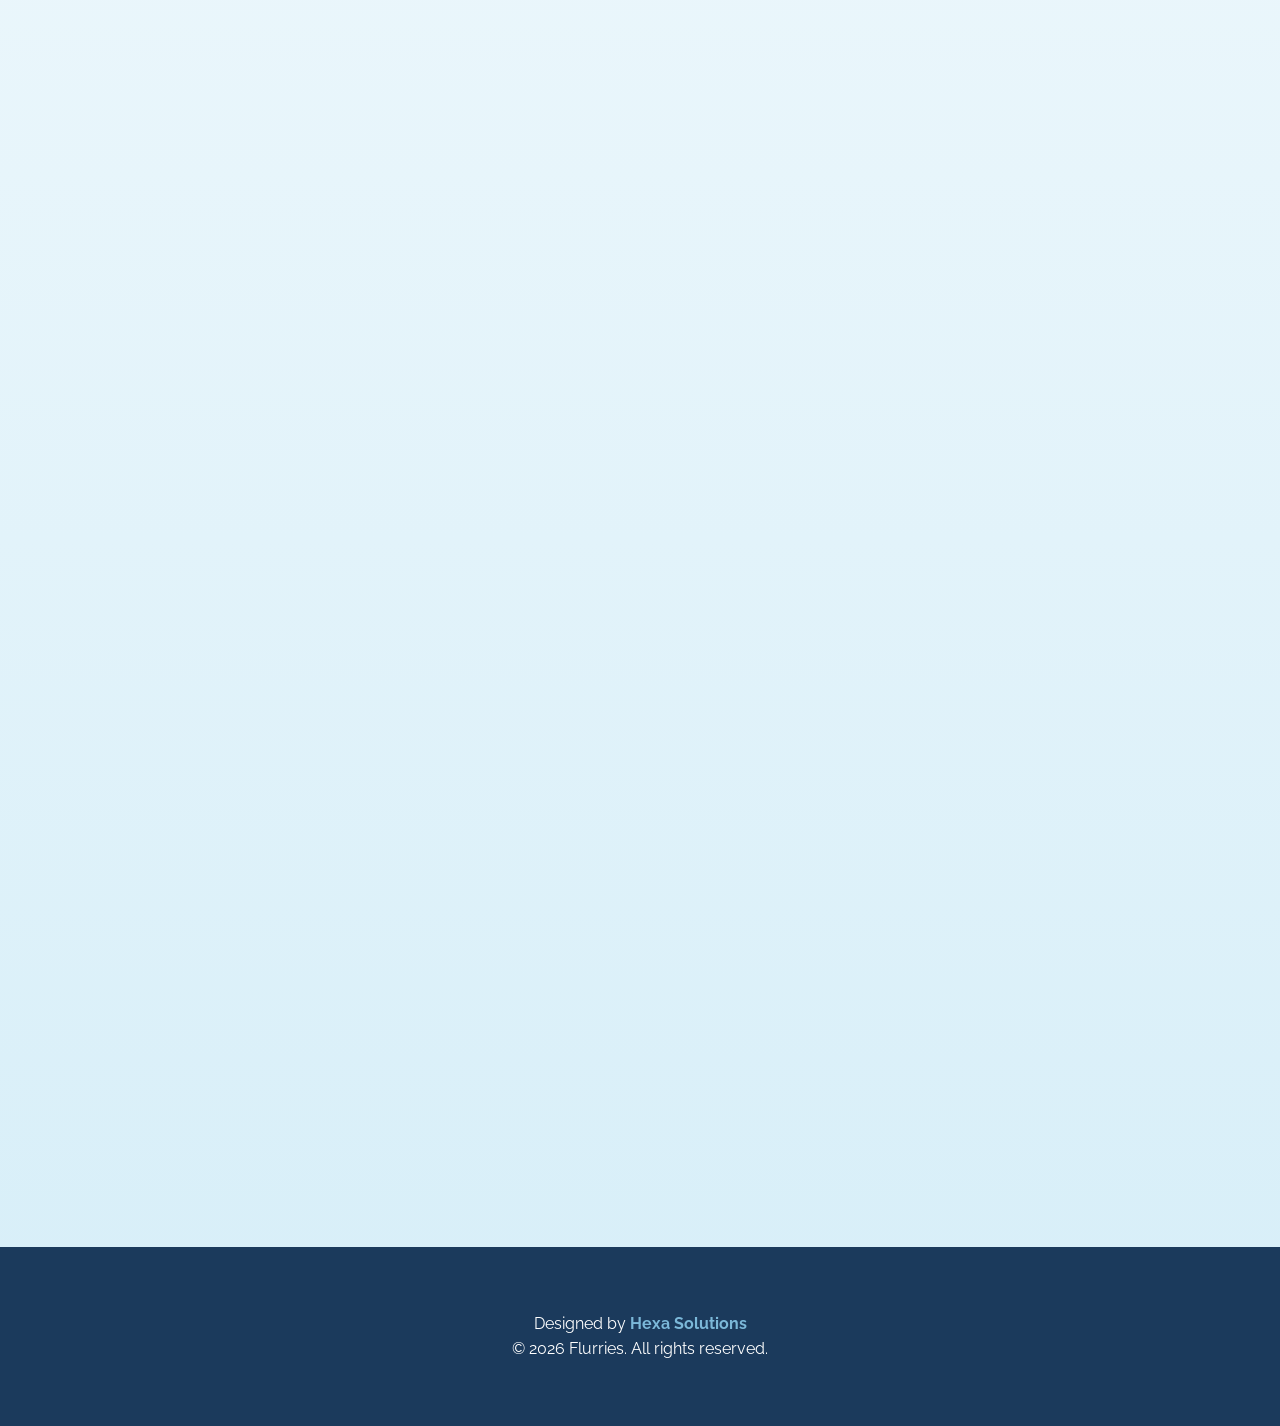
==== commit 010dc797: "Update index.html" ====
--- a/index.html
+++ b/index.html
@@ -16,7 +16,7 @@
         <ul class="nav-links">
             <li><a href="index.html">Home</a></li>
             <li><a href="buypass.html">Buy Tickets</a></li>
-            <li><a href="getpass.html">Get Pass</a></li>
+            <li><a href="getpass.html">Get My QR</a></li>
             <li><a href="trailer.html">Trailer</a></li>
         </ul>
         <div class="hamburger">
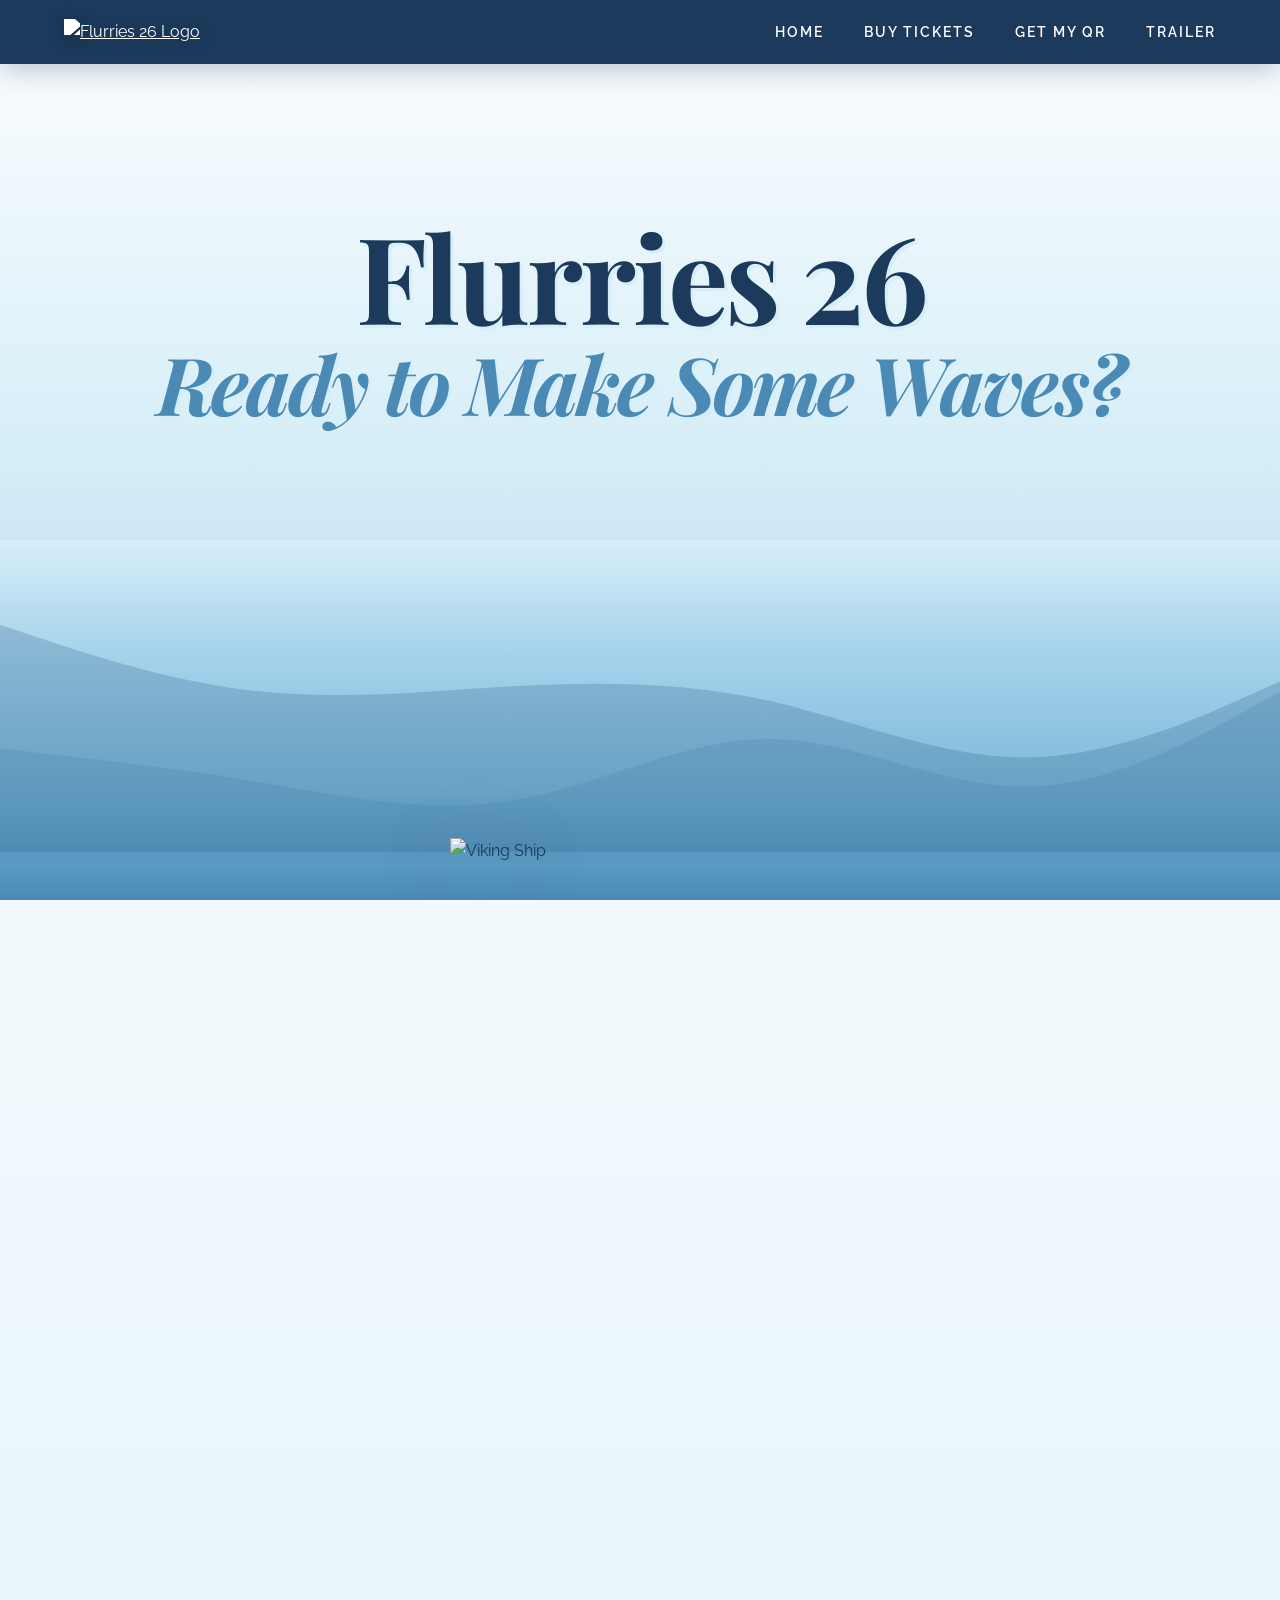
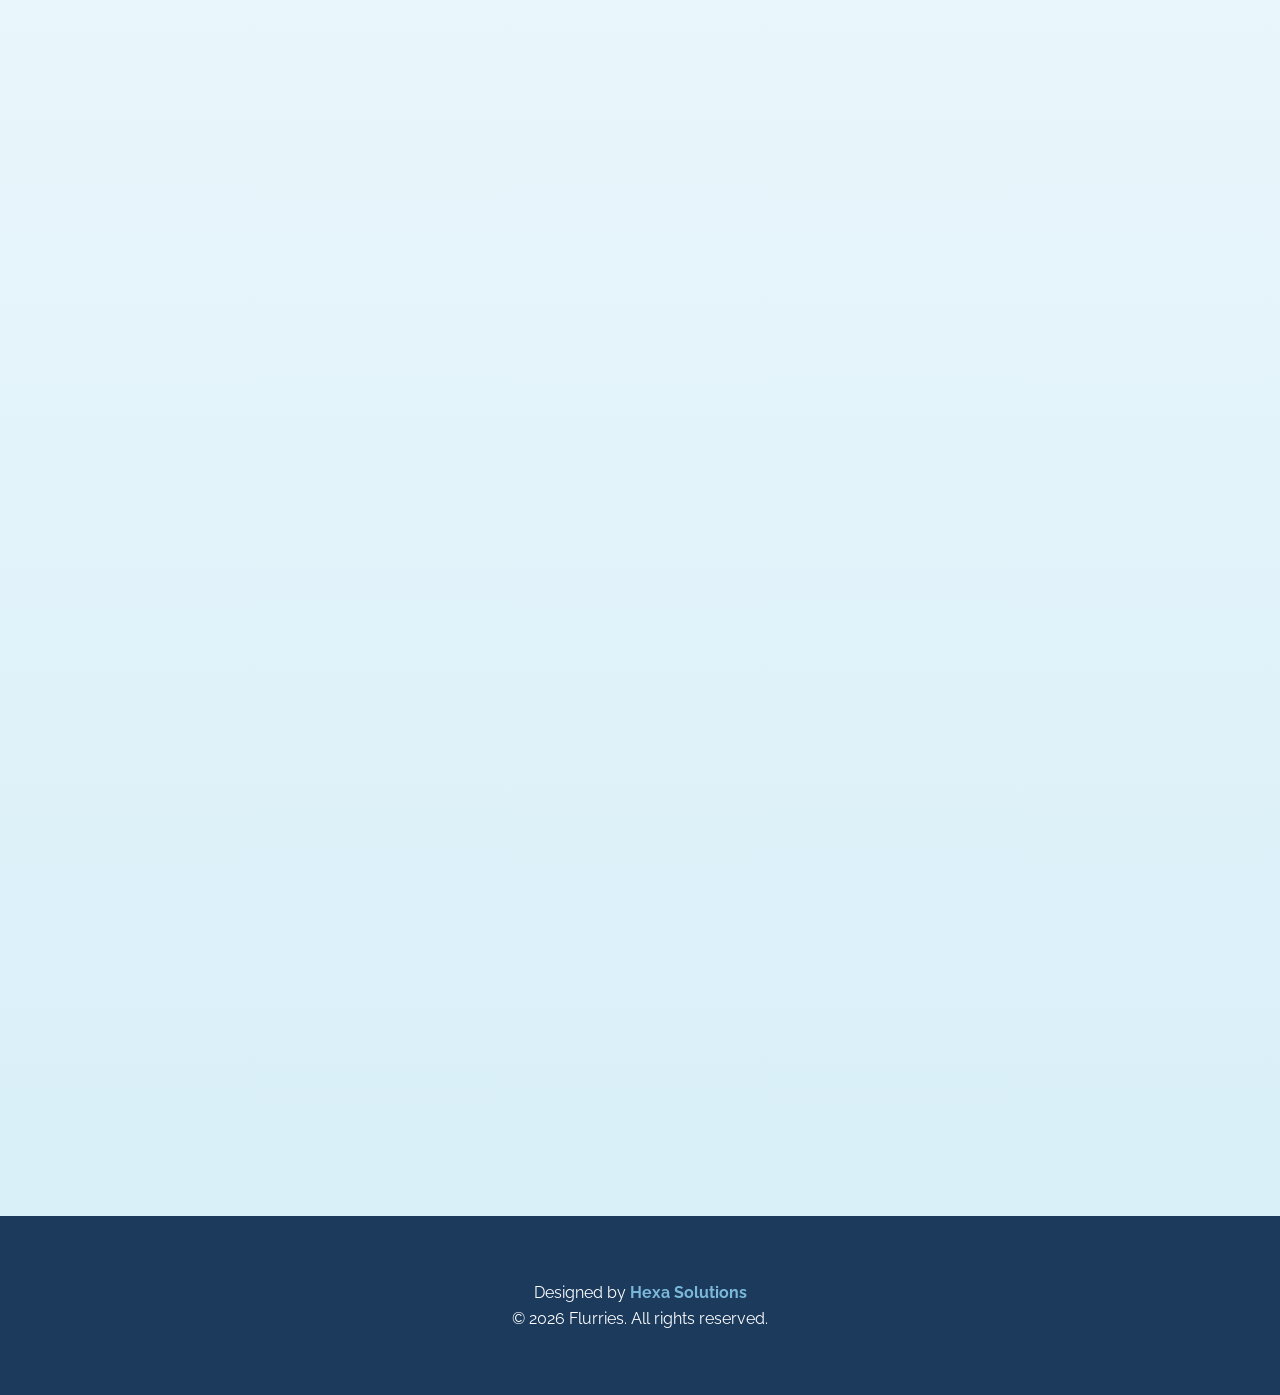
==== commit e7b9a75f: "Update index.html" ====
--- a/index.html
+++ b/index.html
@@ -50,7 +50,7 @@
             <div class="section-header">
                 <span class="section-tag">Join The Voyage</span>
                 <h2 class="section-title">Secure Your Spot</h2>
-                <p class="section-subtitle">Limited to 100 distinguished guests. Claim your pass and experience the legend.</p>
+                <p class="section-subtitle">Claim your pass and experience the legend.</p>
                 <div class="hero-buttons" style="justify-content: center; margin-top: 2.5rem;">
                     <a href="buypass.html" class="btn btn-primary"><i class="fas fa-ticket-alt"></i> Buy Tickets</a>
                     <a href="trailer.html" class="btn btn-secondary"><i class="fas fa-play"></i> Watch Trailer</a>
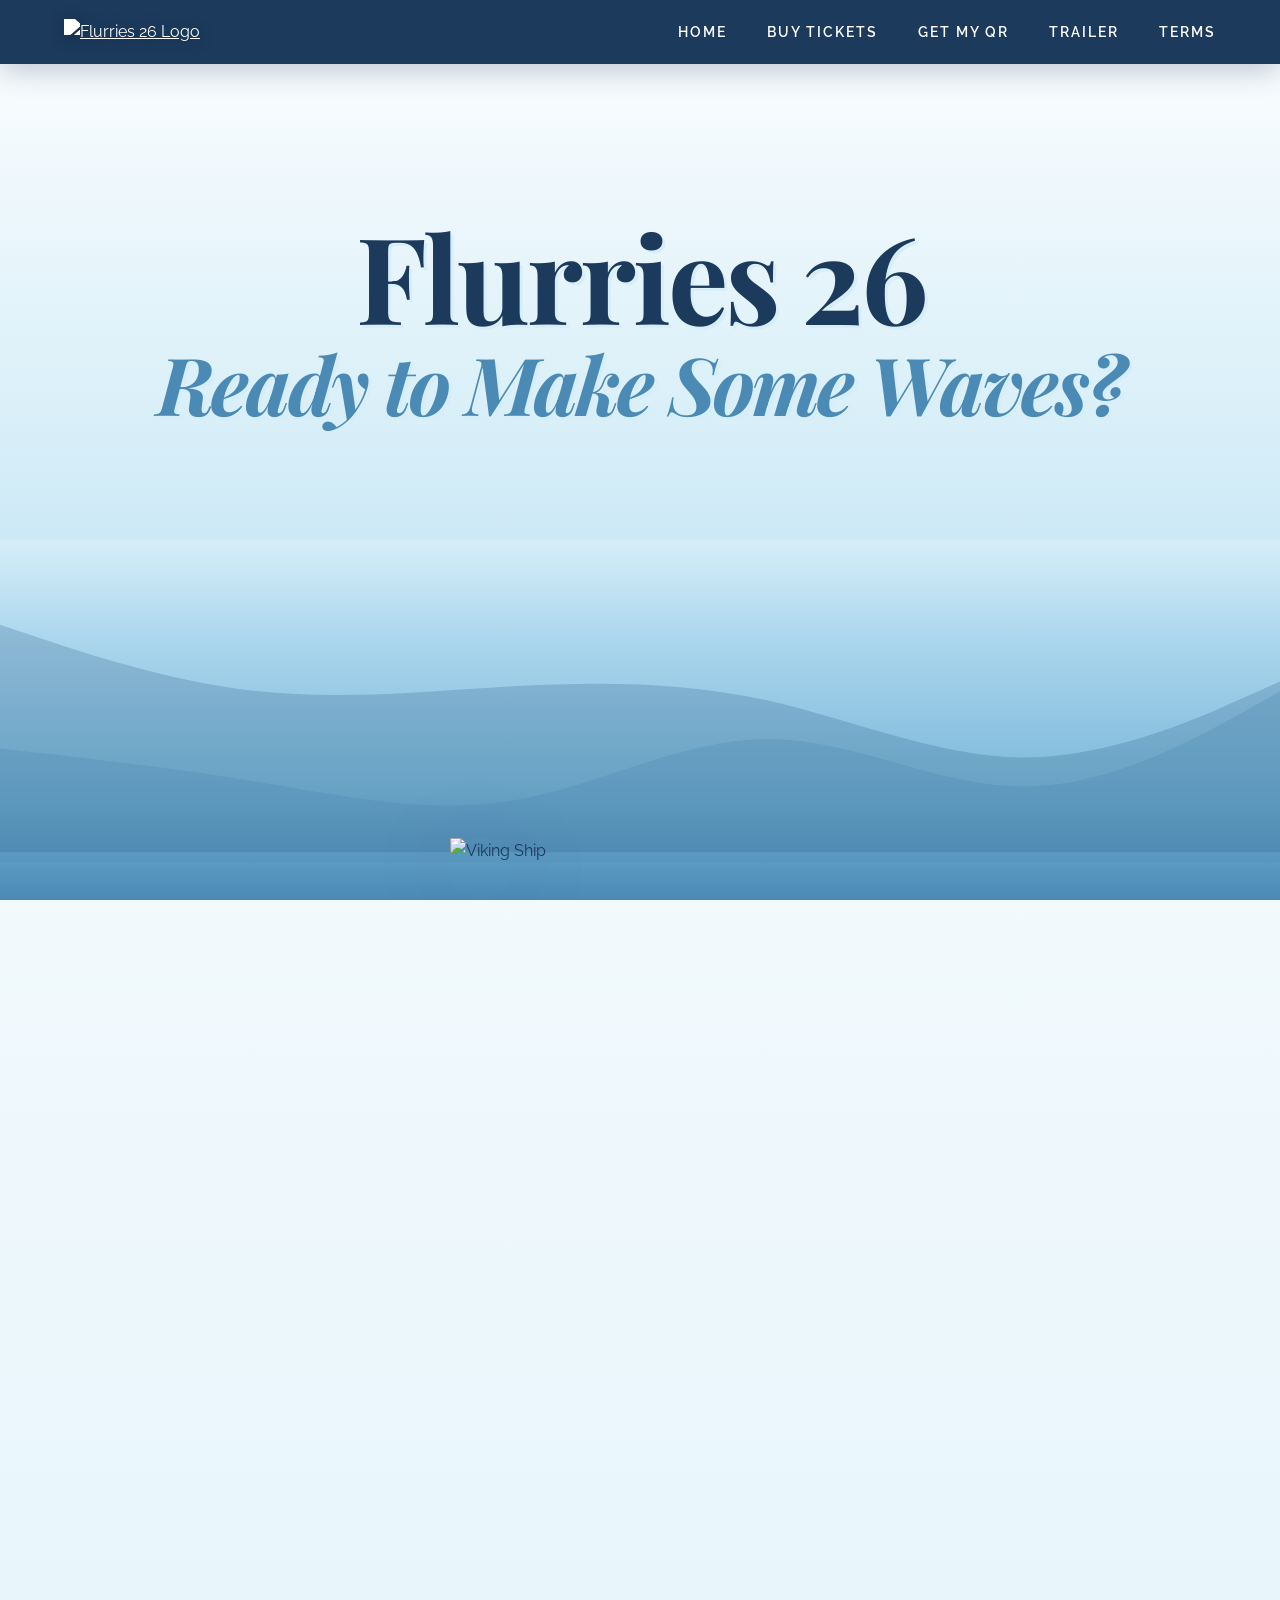
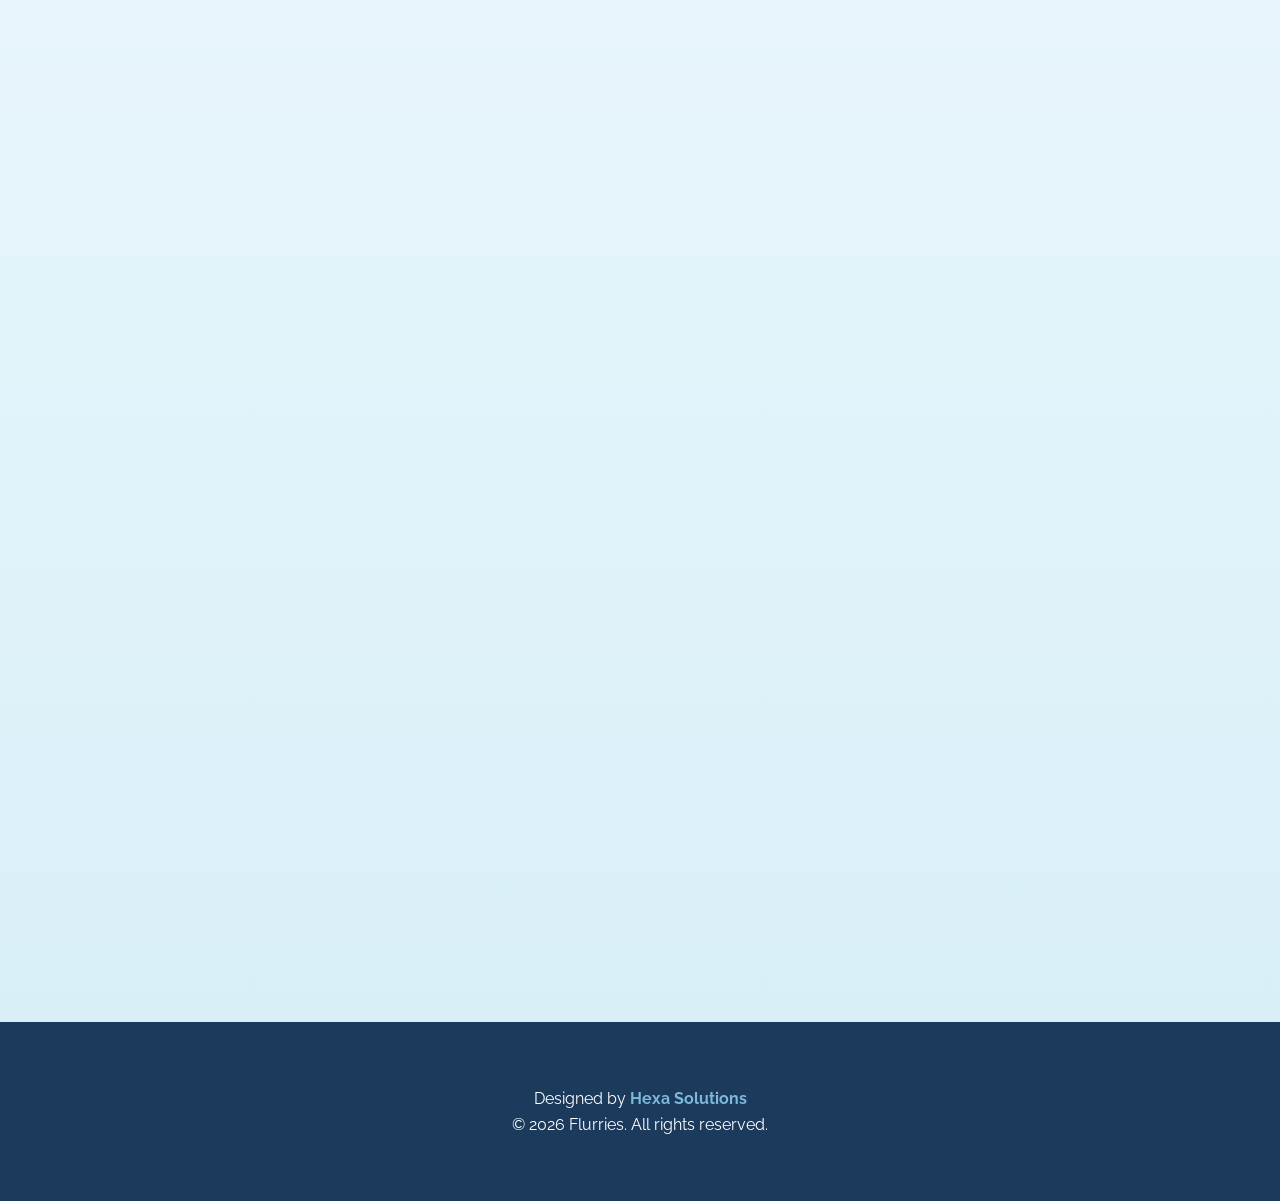
==== commit cdac8346: "Update index.html" ====
--- a/index.html
+++ b/index.html
@@ -18,6 +18,7 @@
             <li><a href="buypass.html">Buy Tickets</a></li>
             <li><a href="getpass.html">Get My QR</a></li>
             <li><a href="trailer.html">Trailer</a></li>
+            <li><a href="terms.html">Terms</a></li>
         </ul>
         <div class="hamburger">
             <span></span>
@@ -71,7 +72,7 @@
                 <div class="feature-card">
                     <div class="feature-icon"><i class="fas fa-calendar-alt"></i></div>
                     <h3>The Date</h3>
-                    <p>November 2026.</p>
+                    <p>08th November 2026</p>
                 </div>
                 <div class="feature-card">
                     <div class="feature-icon"><i class="fas fa-map-marker-alt"></i></div>
--- a/style.css
+++ b/style.css
@@ -665,3 +665,1251 @@
     padding-bottom: 80px;
     text-align: center;
 }
+/* =========================================
+   PROFESSIONAL ADMIN TABS
+   ========================================= */
+.admin-tabs {
+    display: flex;
+    justify-content: center;
+    gap: 1rem;
+    margin-bottom: 3rem;
+    flex-wrap: wrap;
+}
+
+.tab-btn {
+    padding: 1rem 2.5rem;
+    background: var(--white);
+    border: 2px solid var(--frost);
+    border-radius: 50px;
+    color: var(--navy-strong);
+    font-family: 'Raleway', sans-serif;
+    font-weight: 700;
+    font-size: 0.9rem;
+    letter-spacing: 1px;
+    cursor: pointer;
+    transition: all 0.3s ease;
+    display: flex;
+    align-items: center;
+    gap: 0.5rem;
+}
+
+.tab-btn:hover {
+    border-color: var(--sky);
+    color: var(--navy-deep);
+    transform: translateY(-2px);
+}
+
+.tab-btn.active {
+    background: var(--navy-deep);
+    color: var(--white);
+    border-color: var(--navy-deep);
+    box-shadow: 0 10px 30px rgba(27, 58, 92, 0.3);
+}
+
+.tab-content {
+    display: none;
+    animation: fadeInUp 0.5s ease;
+}
+
+.tab-content.active {
+    display: block;
+}
+
+/* Ensure PDF template is completely hidden from view but renderable */
+#pdf-export-template {
+    position: absolute;
+    left: -9999px;
+    top: 0;
+    width: 210mm; /* A4 width */
+    background: white;
+}
+/* =========================================
+   ADMIN SECTION MENU (HAMBURGER STYLE)
+   ========================================= */
+.admin-section-menu {
+    max-width: 700px;
+    margin: 0 auto 3rem;
+    display: flex;
+    flex-direction: column;
+    gap: 0.75rem;
+}
+
+.section-menu-btn {
+    display: flex;
+    align-items: center;
+    gap: 1rem;
+    padding: 1.2rem 1.8rem;
+    background: var(--white);
+    border: 2px solid var(--frost);
+    border-radius: 16px;
+    color: var(--navy-deep);
+    font-family: 'Raleway', sans-serif;
+    font-weight: 700;
+    font-size: 1rem;
+    cursor: pointer;
+    transition: all 0.3s ease;
+    text-align: left;
+    width: 100%;
+}
+
+.section-menu-btn i:first-child {
+    font-size: 1.3rem;
+    color: var(--ocean);
+    width: 30px;
+    text-align: center;
+}
+
+.section-menu-btn span {
+    flex: 1;
+    text-align: left;
+}
+
+.section-menu-btn .arrow {
+    font-size: 0.9rem;
+    color: var(--ice);
+    transition: transform 0.3s ease;
+}
+
+.section-menu-btn:hover {
+    border-color: var(--sky);
+    transform: translateX(5px);
+    box-shadow: 0 5px 20px rgba(27, 58, 92, 0.1);
+}
+
+.section-menu-btn.active {
+    background: var(--navy-deep);
+    color: var(--white);
+    border-color: var(--navy-deep);
+    box-shadow: 0 10px 30px rgba(27, 58, 92, 0.3);
+}
+
+.section-menu-btn.active i:first-child {
+    color: var(--sky);
+}
+
+.section-menu-btn.active .arrow {
+    color: var(--sky);
+    transform: translateX(5px);
+}
+
+.section-content {
+    display: none;
+    animation: fadeInUp 0.5s ease;
+}
+
+.section-content.active {
+    display: block;
+}
+
+/* =========================================
+   PASS ID POPUP MODAL
+   ========================================= */
+.modal-overlay {
+    position: fixed;
+    top: 0;
+    left: 0;
+    width: 100vw;
+    height: 100vh;
+    background: rgba(27, 58, 92, 0.85);
+    backdrop-filter: blur(8px);
+    z-index: 10000;
+    display: none;
+    justify-content: center;
+    align-items: center;
+    padding: 2rem;
+    animation: fadeIn 0.3s ease;
+}
+
+.modal-overlay.active {
+    display: flex;
+}
+
+@keyframes fadeIn {
+    from { opacity: 0; }
+    to { opacity: 1; }
+}
+
+.modal-content {
+    background: var(--white);
+    border-radius: 24px;
+    max-width: 500px;
+    width: 100%;
+    overflow: hidden;
+    box-shadow: 0 30px 80px rgba(0, 0, 0, 0.4);
+    animation: modalSlideUp 0.4s cubic-bezier(0.16, 1, 0.3, 1);
+}
+
+@keyframes modalSlideUp {
+    from { opacity: 0; transform: translateY(50px) scale(0.95); }
+    to { opacity: 1; transform: translateY(0) scale(1); }
+}
+
+.modal-header {
+    background: linear-gradient(135deg, var(--navy-deep), var(--navy-strong));
+    padding: 2.5rem 2rem;
+    text-align: center;
+    color: var(--white);
+}
+
+.modal-header i {
+    font-size: 3.5rem;
+    color: var(--sky);
+    margin-bottom: 1rem;
+    animation: bounceIn 0.6s ease 0.2s both;
+}
+
+@keyframes bounceIn {
+    0% { opacity: 0; transform: scale(0.3); }
+    50% { opacity: 1; transform: scale(1.1); }
+    100% { transform: scale(1); }
+}
+
+.modal-header h2 {
+    font-family: 'Playfair Display', serif;
+    font-size: 1.8rem;
+    margin: 0;
+    font-weight: 700;
+}
+
+.modal-body {
+    padding: 2.5rem 2rem;
+    text-align: center;
+}
+
+.modal-subtitle {
+    color: var(--navy-strong);
+    font-size: 0.95rem;
+    margin-bottom: 1.5rem;
+    font-weight: 500;
+}
+
+.pass-id-display {
+    display: flex;
+    align-items: center;
+    justify-content: center;
+    gap: 1rem;
+    background: var(--frost);
+    border: 3px solid var(--ice);
+    border-radius: 16px;
+    padding: 1.5rem;
+    margin-bottom: 1rem;
+}
+
+#modalPassId {
+    font-family: 'Courier New', monospace;
+    font-size: 2.2rem;
+    font-weight: 700;
+    color: var(--navy-deep);
+    letter-spacing: 3px;
+}
+
+.copy-btn {
+    background: var(--navy-deep);
+    color: var(--white);
+    border: none;
+    width: 50px;
+    height: 50px;
+    border-radius: 12px;
+    font-size: 1.2rem;
+    cursor: pointer;
+    transition: all 0.3s ease;
+    display: flex;
+    align-items: center;
+    justify-content: center;
+}
+
+.copy-btn:hover {
+    background: var(--ocean);
+    transform: scale(1.1);
+}
+
+.copy-btn:active {
+    transform: scale(0.95);
+}
+
+.copy-success {
+    color: #16a34a;
+    font-weight: 700;
+    font-size: 0.9rem;
+    margin-bottom: 1.5rem;
+    opacity: 0;
+    transition: opacity 0.3s ease;
+}
+
+.copy-success.show {
+    opacity: 1;
+}
+
+.modal-details {
+    text-align: left;
+    background: var(--cream);
+    padding: 1.5rem;
+    border-radius: 12px;
+    margin-top: 1rem;
+}
+
+.modal-details p {
+    margin: 0.5rem 0;
+    color: var(--navy-strong);
+    font-size: 0.95rem;
+}
+
+.modal-details strong {
+    color: var(--navy-deep);
+    font-weight: 700;
+    margin-right: 0.5rem;
+}
+
+.modal-footer {
+    padding: 0 2rem 2rem;
+    text-align: center;
+}
+
+.modal-footer .btn {
+    width: 100%;
+}
+
+/* Mobile Responsive for Modal */
+@media (max-width: 768px) {
+    .modal-content {
+        max-width: 100%;
+        margin: 1rem;
+    }
+    
+    .modal-header {
+        padding: 2rem 1.5rem;
+    }
+    
+    .modal-header h2 {
+        font-size: 1.5rem;
+    }
+    
+    .modal-body {
+        padding: 2rem 1.5rem;
+    }
+    
+    #modalPassId {
+        font-size: 1.6rem;
+        letter-spacing: 2px;
+    }
+    
+    .pass-id-display {
+        padding: 1.2rem;
+    }
+    
+    .copy-btn {
+        width: 45px;
+        height: 45px;
+    }
+    
+    .admin-section-menu {
+        margin: 0 auto 2rem;
+    }
+    
+    .section-menu-btn {
+        padding: 1rem 1.5rem;
+        font-size: 0.95rem;
+    }
+}
+/* =========================================
+   COMPACT ADMIN - MOBILE FIRST DESIGN
+   ========================================= */
+.admin-main {
+    padding-top: 90px;
+    padding-bottom: 30px;
+    max-width: 100%;
+}
+
+/* Compact Login */
+.login-box {
+    max-width: 400px;
+    margin: 1rem auto;
+}
+.pass-header.compact {
+    padding: 1.5rem 1rem;
+}
+.pass-header.compact h2 {
+    font-size: 1.8rem;
+    letter-spacing: 3px;
+}
+.pass-body.compact-form {
+    padding: 1.5rem;
+    grid-template-columns: 1fr;
+    gap: 0;
+}
+
+/* Compact Section Menu */
+.admin-section-menu.compact {
+    max-width: 100%;
+    margin: 0 0 1.5rem;
+    padding: 0 0.5rem;
+    display: grid;
+    grid-template-columns: 1fr 1fr;
+    gap: 0.5rem;
+}
+
+.section-menu-btn {
+    display: flex;
+    align-items: center;
+    gap: 0.5rem;
+    padding: 0.8rem 0.7rem;
+    background: var(--white);
+    border: 2px solid var(--frost);
+    border-radius: 12px;
+    color: var(--navy-deep);
+    font-family: 'Raleway', sans-serif;
+    font-weight: 700;
+    font-size: 0.8rem;
+    cursor: pointer;
+    transition: all 0.2s ease;
+    text-align: left;
+    width: 100%;
+}
+
+.section-menu-btn i:first-child {
+    font-size: 1rem;
+    color: var(--ocean);
+    width: 20px;
+    text-align: center;
+}
+
+.section-menu-btn span {
+    flex: 1;
+    font-size: 0.75rem;
+    letter-spacing: 0.5px;
+}
+
+.section-menu-btn .arrow {
+    font-size: 0.7rem;
+    color: var(--ice);
+}
+
+.section-menu-btn:hover {
+    border-color: var(--sky);
+    transform: translateY(-2px);
+}
+
+.section-menu-btn.active {
+    background: var(--navy-deep);
+    color: var(--white);
+    border-color: var(--navy-deep);
+    box-shadow: 0 4px 15px rgba(27, 58, 92, 0.3);
+}
+
+.section-menu-btn.active i:first-child {
+    color: var(--sky);
+}
+
+.section-menu-btn.active .arrow {
+    color: var(--sky);
+}
+
+/* Compact Section Headers */
+.section-header.compact {
+    margin-bottom: 1.5rem;
+    padding: 0 0.5rem;
+}
+.section-tag.small {
+    font-size: 0.7rem;
+    padding: 0.3rem 1rem;
+    letter-spacing: 2px;
+}
+.section-title.small {
+    font-size: 1.8rem;
+    margin-bottom: 0.5rem;
+}
+.section-subtitle.small {
+    font-size: 0.85rem;
+}
+
+/* Scanner */
+.scanner-wrapper {
+    max-width: 500px;
+    margin: 0 auto;
+    padding: 0 0.5rem;
+}
+.scanner-viewfinder {
+    width: 100%;
+    border-radius: 12px;
+    overflow: hidden;
+    border: 3px solid var(--frost);
+    min-height: 280px;
+    background: #000;
+}
+.scanner-controls {
+    margin-top: 1rem;
+    display: flex;
+    gap: 0.5rem;
+    justify-content: center;
+}
+
+/* Compact Form */
+.form-group.compact {
+    margin-bottom: 1rem;
+}
+.form-group.compact label {
+    font-size: 0.7rem;
+    margin-bottom: 0.4rem;
+    letter-spacing: 1px;
+}
+.form-group.compact input,
+.form-group.compact select {
+    padding: 0.8rem 1rem;
+    font-size: 0.9rem;
+    border-radius: 8px;
+}
+.form-row {
+    display: grid;
+    grid-template-columns: 1fr 1fr;
+    gap: 0.75rem;
+}
+.form-group.half {
+    margin-bottom: 1rem;
+}
+
+/* Small Buttons */
+.btn-sm {
+    padding: 0.7rem 1.2rem;
+    font-size: 0.75rem;
+    letter-spacing: 1px;
+    border-radius: 8px;
+}
+.full-width {
+    width: 100%;
+}
+
+/* Action Bar */
+.action-bar {
+    text-align: right;
+    margin-bottom: 1rem;
+    padding: 0 0.5rem;
+}
+
+/* Compact Tables */
+.table-wrapper {
+    overflow-x: auto;
+    padding: 0 0.5rem;
+    -webkit-overflow-scrolling: touch;
+}
+.admin-table.compact {
+    font-size: 0.8rem;
+    border-radius: 12px;
+    min-width: 400px;
+}
+.admin-table.compact th,
+.admin-table.compact td {
+    padding: 0.7rem 0.6rem;
+    font-size: 0.75rem;
+}
+.admin-table.compact th {
+    font-size: 0.7rem;
+    letter-spacing: 1px;
+}
+.empty-state {
+    text-align: center;
+    padding: 2rem;
+    color: var(--navy-strong);
+}
+
+/* =========================================
+   SCAN RESULT MODAL
+   ========================================= */
+.modal-content.scan-modal {
+    max-width: 400px;
+}
+.modal-header.scan-header {
+    padding: 2rem 1.5rem;
+    text-align: center;
+}
+.modal-header.scan-header.success {
+    background: linear-gradient(135deg, #16a34a, #15803d);
+}
+.modal-header.scan-header.warning {
+    background: linear-gradient(135deg, #dc2626, #b91c1c);
+}
+.modal-header.scan-header i {
+    font-size: 3rem;
+    color: var(--white);
+    margin-bottom: 0.75rem;
+}
+.modal-header.scan-header h2 {
+    font-size: 1.5rem;
+    color: var(--white);
+    margin: 0;
+}
+.scan-body {
+    padding: 1.5rem;
+}
+.scan-guest-info {
+    display: flex;
+    flex-direction: column;
+    gap: 0.75rem;
+}
+.scan-field {
+    display: flex;
+    justify-content: space-between;
+    align-items: center;
+    padding: 0.75rem 1rem;
+    background: var(--frost);
+    border-radius: 8px;
+}
+.scan-label {
+    font-size: 0.75rem;
+    color: var(--navy-strong);
+    font-weight: 600;
+    text-transform: uppercase;
+    letter-spacing: 1px;
+}
+.scan-value {
+    font-size: 0.95rem;
+    color: var(--navy-deep);
+    font-weight: 700;
+    text-align: right;
+}
+.pass-id-mono {
+    font-family: 'Courier New', monospace;
+    font-size: 1.1rem;
+    letter-spacing: 2px;
+    color: var(--ocean);
+}
+.scan-time {
+    font-size: 0.8rem;
+    color: #dc2626;
+}
+.scan-footer {
+    padding: 0 1.5rem 1.5rem;
+    display: flex;
+    flex-direction: column;
+    gap: 0.5rem;
+}
+
+/* =========================================
+   COMPACT PASS ID MODAL
+   ========================================= */
+.modal-content {
+    max-width: 380px;
+}
+.modal-header {
+    padding: 1.5rem;
+}
+.modal-header h2 {
+    font-size: 1.4rem;
+}
+.modal-header i {
+    font-size: 2.5rem;
+}
+.modal-body {
+    padding: 1.5rem;
+}
+.modal-subtitle {
+    font-size: 0.8rem;
+    margin-bottom: 1rem;
+}
+.pass-id-display {
+    padding: 1rem;
+    gap: 0.75rem;
+}
+#modalPassId {
+    font-size: 1.6rem;
+    letter-spacing: 2px;
+}
+.copy-btn {
+    width: 42px;
+    height: 42px;
+    border-radius: 10px;
+    font-size: 1rem;
+}
+.modal-details.compact {
+    padding: 1rem;
+}
+.modal-details.compact p {
+    font-size: 0.85rem;
+    margin: 0.4rem 0;
+}
+.modal-footer {
+    padding: 0 1.5rem 1.5rem;
+}
+
+/* =========================================
+   PDF TEMPLATE (Hidden but renderable)
+   ========================================= */
+/* PDF Template Hidden - Fixed for html2canvas rendering */
+.pdf-template-hidden {
+    position: absolute;
+    top: 0;
+    left: 0;
+    width: 210mm;
+    background: white;
+    padding: 30px;
+    font-family: 'Raleway', sans-serif;
+    color: #1B3A5C;
+    opacity: 0; /* Invisible but still rendered by the browser */
+    z-index: -1; /* Behind everything */
+    pointer-events: none;
+}
+.pdf-header { text-align: center; margin-bottom: 25px; border-bottom: 3px solid #1B3A5C; padding-bottom: 15px; }
+.pdf-logo { height: 50px; margin-bottom: 10px; }
+.pdf-title { font-family: 'Playfair Display', serif; font-size: 24px; margin: 0; color: #1B3A5C; }
+.pdf-subtitle { font-size: 12px; letter-spacing: 3px; text-transform: uppercase; color: #4A8AB5; margin-top: 5px; }
+.pdf-date { font-size: 11px; color: #666; margin-top: 8px; }
+.pdf-table { width: 100%; border-collapse: collapse; font-size: 11px; margin-bottom: 25px; }
+.pdf-table th { background-color: #1B3A5C; color: white; padding: 8px; border: 1px solid #ddd; text-align: left; }
+.pdf-table td { padding: 6px 8px; border: 1px solid #ddd; }
+.pdf-footer { text-align: center; border-top: 2px solid #1B3A5C; padding-top: 15px; margin-top: 30px; }
+.pdf-footer-brand { font-size: 11px; color: #4A8AB5; font-weight: bold; margin: 0; }
+.pdf-footer-copy { font-size: 10px; color: #888; margin-top: 4px; }
+/* =========================================
+   MOBILE RESPONSIVE
+   ========================================= */
+@media (max-width: 768px) {
+    .admin-section-menu.compact {
+        grid-template-columns: 1fr 1fr;
+        gap: 0.4rem;
+        padding: 0 0.5rem;
+    }
+    
+    .section-menu-btn {
+        padding: 0.7rem 0.5rem;
+    }
+    
+    .section-menu-btn span {
+        font-size: 0.7rem;
+    }
+    
+    .section-title.small {
+        font-size: 1.5rem;
+    }
+    
+    .scanner-viewfinder {
+        min-height: 250px;
+    }
+    
+    .modal-content {
+        max-width: 95%;
+        margin: 1rem;
+    }
+    
+    .modal-content.scan-modal {
+        max-width: 95%;
+    }
+    
+    .admin-table.compact th,
+    .admin-table.compact td {
+        padding: 0.5rem 0.4rem;
+        font-size: 0.7rem;
+    }
+}
+/* =========================================
+   PROFESSIONAL ADMIN DASHBOARD LAYOUT
+   ========================================= */
+.admin-layout {
+    display: flex;
+    min-height: 100vh;
+    margin-top: 80px; /* Space for fixed navbar */
+    background: var(--cream);
+}
+
+/* --- DESKTOP SIDEBAR --- */
+.admin-sidebar {
+    width: 260px;
+    background: var(--navy-deep);
+    color: var(--white);
+    position: fixed;
+    top: 80px;
+    bottom: 0;
+    left: 0;
+    padding: 2rem 0;
+    overflow-y: auto;
+    z-index: 900;
+}
+
+.sidebar-header {
+    padding: 0 1.5rem 2rem;
+    border-bottom: 1px solid rgba(255,255,255,0.1);
+    margin-bottom: 1.5rem;
+}
+
+.sidebar-header h3 {
+    font-family: 'Playfair Display', serif;
+    font-size: 1.2rem;
+    letter-spacing: 2px;
+    color: var(--sky);
+}
+
+.sidebar-nav {
+    list-style: none;
+    padding: 0;
+    margin: 0;
+}
+
+.nav-item a {
+    display: flex;
+    align-items: center;
+    gap: 1rem;
+    padding: 1rem 1.5rem;
+    color: var(--ice);
+    text-decoration: none;
+    font-weight: 500;
+    font-size: 0.95rem;
+    transition: all 0.3s ease;
+    border-left: 3px solid transparent;
+}
+
+.nav-item a:hover {
+    background: rgba(255,255,255,0.05);
+    color: var(--white);
+}
+
+.nav-item.active a {
+    background: rgba(123, 184, 217, 0.1);
+    color: var(--white);
+    border-left-color: var(--sky);
+}
+
+.nav-item i {
+    width: 24px;
+    text-align: center;
+    font-size: 1.1rem;
+}
+
+/* --- MAIN CONTENT AREA --- */
+.admin-main {
+    flex: 1;
+    margin-left: 260px; /* Width of sidebar */
+    padding: 2rem;
+    padding-bottom: 100px; /* Space for mobile bottom nav */
+    max-width: 100%;
+    overflow-x: hidden;
+}
+
+/* --- MOBILE BOTTOM NAVIGATION --- */
+.admin-bottom-nav {
+    display: none;
+    position: fixed;
+    bottom: 0;
+    left: 0;
+    right: 0;
+    background: var(--white);
+    border-top: 1px solid var(--frost);
+    padding: 0.5rem 0;
+    z-index: 950;
+    box-shadow: 0 -5px 20px rgba(0,0,0,0.05);
+}
+
+.bottom-nav-item {
+    flex: 1;
+    display: flex;
+    flex-direction: column;
+    align-items: center;
+    justify-content: center;
+    gap: 0.3rem;
+    text-decoration: none;
+    color: var(--navy-strong);
+    font-size: 0.7rem;
+    font-weight: 600;
+    padding: 0.5rem 0;
+    transition: all 0.3s ease;
+}
+
+.bottom-nav-item i {
+    font-size: 1.3rem;
+    transition: transform 0.3s ease;
+}
+
+.bottom-nav-item.active {
+    color: var(--navy-deep);
+}
+
+.bottom-nav-item.active i {
+    transform: translateY(-3px);
+    color: var(--ocean);
+}
+
+/* --- ADMIN SECTIONS --- */
+.admin-section {
+    display: none;
+    animation: fadeIn 0.4s ease;
+}
+
+.admin-section.active {
+    display: block;
+}
+
+@keyframes fadeIn {
+    from { opacity: 0; transform: translateY(10px); }
+    to { opacity: 1; transform: translateY(0); }
+}
+
+.section-header {
+    margin-bottom: 2rem;
+}
+
+.section-header.flex-between {
+    display: flex;
+    justify-content: space-between;
+    align-items: center;
+    flex-wrap: wrap;
+    gap: 1rem;
+}
+
+.section-header h1 {
+    font-family: 'Playfair Display', serif;
+    font-size: 2rem;
+    color: var(--navy-deep);
+    margin-bottom: 0.5rem;
+}
+
+.section-header p {
+    color: var(--navy-strong);
+    font-size: 0.95rem;
+}
+
+/* --- CARDS (Scanner, Form, Table wrappers) --- */
+.scanner-card, .form-card, .table-card, .login-card {
+    background: var(--white);
+    border-radius: 16px;
+    padding: 2rem;
+    box-shadow: 0 4px 20px rgba(27, 58, 92, 0.06);
+    border: 1px solid var(--frost);
+    margin-bottom: 2rem;
+}
+
+/* --- LOGIN PAGE --- */
+.login-container {
+    display: flex;
+    justify-content: center;
+    align-items: center;
+    min-height: 60vh;
+    padding: 2rem;
+}
+
+.login-card {
+    max-width: 450px;
+    width: 100%;
+}
+
+.login-header {
+    text-align: center;
+    margin-bottom: 2rem;
+}
+
+.login-header img {
+    height: 60px;
+    margin-bottom: 1rem;
+}
+
+.login-header h2 {
+    font-family: 'Playfair Display', serif;
+    color: var(--navy-deep);
+    margin-bottom: 0.5rem;
+}
+
+.login-header p {
+    color: var(--navy-strong);
+    font-size: 0.9rem;
+}
+
+/* --- FORMS --- */
+.admin-form .form-grid {
+    display: grid;
+    grid-template-columns: 1fr 1fr;
+    gap: 1.5rem;
+    margin-bottom: 1.5rem;
+}
+
+.form-group.full-width {
+    grid-column: 1 / -1;
+}
+
+/* --- SCANNER --- */
+.scanner-viewfinder {
+    width: 100%;
+    max-width: 500px;
+    margin: 0 auto 1.5rem;
+    border-radius: 12px;
+    overflow: hidden;
+    border: 2px solid var(--frost);
+    min-height: 300px;
+    background: #000;
+}
+
+.scanner-actions {
+    display: flex;
+    gap: 1rem;
+    justify-content: center;
+    max-width: 500px;
+    margin: 0 auto;
+}
+
+/* --- TABLES --- */
+.admin-table {
+    width: 100%;
+    border-collapse: collapse;
+    font-size: 0.9rem;
+}
+
+.admin-table th {
+    background: var(--frost);
+    color: var(--navy-deep);
+    font-weight: 700;
+    text-align: left;
+    padding: 1rem;
+    font-size: 0.8rem;
+    letter-spacing: 1px;
+    text-transform: uppercase;
+}
+
+.admin-table td {
+    padding: 1rem;
+    border-bottom: 1px solid var(--frost);
+    color: var(--navy-strong);
+}
+
+.admin-table tr:last-child td {
+    border-bottom: none;
+}
+
+.empty-state {
+    text-align: center;
+    padding: 3rem !important;
+    color: var(--navy-strong);
+    font-style: italic;
+}
+
+/* --- BUTTONS --- */
+.btn-block {
+    width: 100%;
+    justify-content: center;
+}
+
+.btn-outline {
+    background: transparent;
+    border: 2px solid var(--navy-deep);
+    color: var(--navy-deep);
+    padding: 0.6rem 1.2rem;
+    border-radius: 8px;
+    font-weight: 600;
+    font-size: 0.85rem;
+    cursor: pointer;
+    transition: all 0.3s ease;
+    display: inline-flex;
+    align-items: center;
+    gap: 0.5rem;
+}
+
+.btn-outline:hover {
+    background: var(--navy-deep);
+    color: var(--white);
+}
+
+/* --- MODALS --- */
+.modal-overlay {
+    position: fixed;
+    top: 0; left: 0; right: 0; bottom: 0;
+    background: rgba(27, 58, 92, 0.8);
+    backdrop-filter: blur(5px);
+    z-index: 2000;
+    display: none;
+    justify-content: center;
+    align-items: center;
+    padding: 1rem;
+}
+
+.modal-overlay.active {
+    display: flex;
+}
+
+.modal-content {
+    background: var(--white);
+    border-radius: 20px;
+    max-width: 450px;
+    width: 100%;
+    overflow: hidden;
+    box-shadow: 0 20px 60px rgba(0,0,0,0.3);
+    animation: slideUp 0.4s cubic-bezier(0.16, 1, 0.3, 1);
+}
+
+@keyframes slideUp {
+    from { opacity: 0; transform: translateY(30px); }
+    to { opacity: 1; transform: translateY(0); }
+}
+
+.modal-header {
+    padding: 2rem;
+    text-align: center;
+    background: var(--navy-deep);
+    color: var(--white);
+}
+
+.modal-header i {
+    font-size: 3rem;
+    margin-bottom: 1rem;
+    color: var(--sky);
+}
+
+.modal-header h2 {
+    font-family: 'Playfair Display', serif;
+    font-size: 1.5rem;
+    margin: 0;
+}
+
+.modal-body {
+    padding: 2rem;
+}
+
+.modal-subtitle {
+    text-align: center;
+    color: var(--navy-strong);
+    font-size: 0.9rem;
+    margin-bottom: 1.5rem;
+}
+
+.pass-id-display {
+    display: flex;
+    align-items: center;
+    justify-content: center;
+    gap: 1rem;
+    background: var(--frost);
+    padding: 1.5rem;
+    border-radius: 12px;
+    margin-bottom: 1rem;
+}
+
+#modalPassId {
+    font-family: 'Courier New', monospace;
+    font-size: 1.8rem;
+    font-weight: 700;
+    color: var(--navy-deep);
+    letter-spacing: 2px;
+}
+
+.copy-btn {
+    background: var(--navy-deep);
+    color: var(--white);
+    border: none;
+    width: 45px;
+    height: 45px;
+    border-radius: 10px;
+    cursor: pointer;
+    transition: all 0.3s ease;
+}
+
+.copy-btn:hover { background: var(--ocean); }
+
+.copy-success {
+    text-align: center;
+    color: #16a34a;
+    font-weight: 600;
+    font-size: 0.85rem;
+    margin-bottom: 1.5rem;
+    opacity: 0;
+    transition: opacity 0.3s ease;
+}
+
+.copy-success.show { opacity: 1; }
+
+.modal-details.compact {
+    background: var(--cream);
+    padding: 1.5rem;
+    border-radius: 12px;
+}
+
+.modal-details.compact p {
+    margin: 0.5rem 0;
+    font-size: 0.9rem;
+    color: var(--navy-strong);
+}
+
+.modal-footer {
+    padding: 0 2rem 2rem;
+    display: flex;
+    flex-direction: column;
+    gap: 0.75rem;
+}
+
+/* Scan Modal Specifics */
+.scan-header.success { background: linear-gradient(135deg, #16a34a, #15803d); }
+.scan-header.warning { background: linear-gradient(135deg, #dc2626, #b91c1c); }
+.scan-body { padding: 1.5rem; }
+.scan-guest-info { display: flex; flex-direction: column; gap: 0.75rem; }
+.scan-field {
+    display: flex; justify-content: space-between; align-items: center;
+    padding: 0.75rem 1rem; background: var(--frost); border-radius: 8px;
+}
+.scan-label { font-size: 0.75rem; color: var(--navy-strong); font-weight: 600; text-transform: uppercase; }
+.scan-value { font-size: 0.95rem; color: var(--navy-deep); font-weight: 700; }
+.pass-id-mono { font-family: 'Courier New', monospace; letter-spacing: 1px; color: var(--ocean); }
+.scan-time { color: #dc2626; font-size: 0.8rem; }
+.scan-footer { padding: 0 1.5rem 1.5rem; }
+
+/* PDF Template Hidden */
+.pdf-template-hidden {
+    position: absolute; left: -9999px; top: 0; width: 210mm;
+    background: white; padding: 30px; font-family: 'Raleway', sans-serif; color: #1B3A5C;
+}
+.pdf-header { text-align: center; margin-bottom: 25px; border-bottom: 3px solid #1B3A5C; padding-bottom: 15px; }
+.pdf-logo { height: 50px; margin-bottom: 10px; }
+.pdf-title { font-family: 'Playfair Display', serif; font-size: 24px; margin: 0; color: #1B3A5C; }
+.pdf-subtitle { font-size: 12px; letter-spacing: 3px; text-transform: uppercase; color: #4A8AB5; margin-top: 5px; }
+.pdf-date { font-size: 11px; color: #666; margin-top: 8px; }
+.pdf-table { width: 100%; border-collapse: collapse; font-size: 11px; margin-bottom: 25px; }
+.pdf-table th { background-color: #1B3A5C; color: white; padding: 8px; border: 1px solid #ddd; text-align: left; }
+.pdf-table td { padding: 6px 8px; border: 1px solid #ddd; }
+.pdf-footer { text-align: center; border-top: 2px solid #1B3A5C; padding-top: 15px; margin-top: 30px; }
+.pdf-footer-brand { font-size: 11px; color: #4A8AB5; font-weight: bold; margin: 0; }
+.pdf-footer-copy { font-size: 10px; color: #888; margin-top: 4px; }
+
+/* =========================================
+   MOBILE RESPONSIVE ADMIN
+   ========================================= */
+@media (max-width: 768px) {
+    .admin-sidebar { display: none; }
+    .admin-bottom-nav { display: flex; }
+    .admin-main { margin-left: 0; padding: 1.5rem; padding-bottom: 90px; }
+    
+    .section-header h1 { font-size: 1.6rem; }
+    
+    .scanner-card, .form-card, .table-card { padding: 1.5rem; }
+    
+    .admin-form .form-grid { grid-template-columns: 1fr; gap: 1rem; }
+    
+    .scanner-viewfinder { min-height: 250px; }
+    .scanner-actions { flex-direction: column; }
+    
+    /* Transform Tables into Cards on Mobile */
+    .admin-table thead { display: none; }
+    .admin-table, .admin-table tbody, .admin-table tr, .admin-table td {
+        display: block;
+        width: 100%;
+    }
+    .admin-table tr {
+        background: var(--white);
+        border: 1px solid var(--frost);
+        border-radius: 12px;
+        margin-bottom: 1rem;
+        padding: 0.5rem;
+        box-shadow: 0 2px 10px rgba(0,0,0,0.03);
+    }
+    .admin-table td {
+        display: flex;
+        justify-content: space-between;
+        align-items: center;
+        padding: 0.75rem 1rem;
+        border-bottom: 1px solid var(--frost);
+        text-align: right;
+    }
+    .admin-table td:last-child { border-bottom: none; }
+    .admin-table td::before {
+        content: attr(data-label);
+        font-weight: 700;
+        color: var(--navy-deep);
+        text-transform: uppercase;
+        font-size: 0.75rem;
+        letter-spacing: 1px;
+        text-align: left;
+    }
+    
+    /* Modal adjustments */
+    .modal-content { max-width: 95%; margin: 1rem; }
+    #modalPassId { font-size: 1.4rem; }
+}
